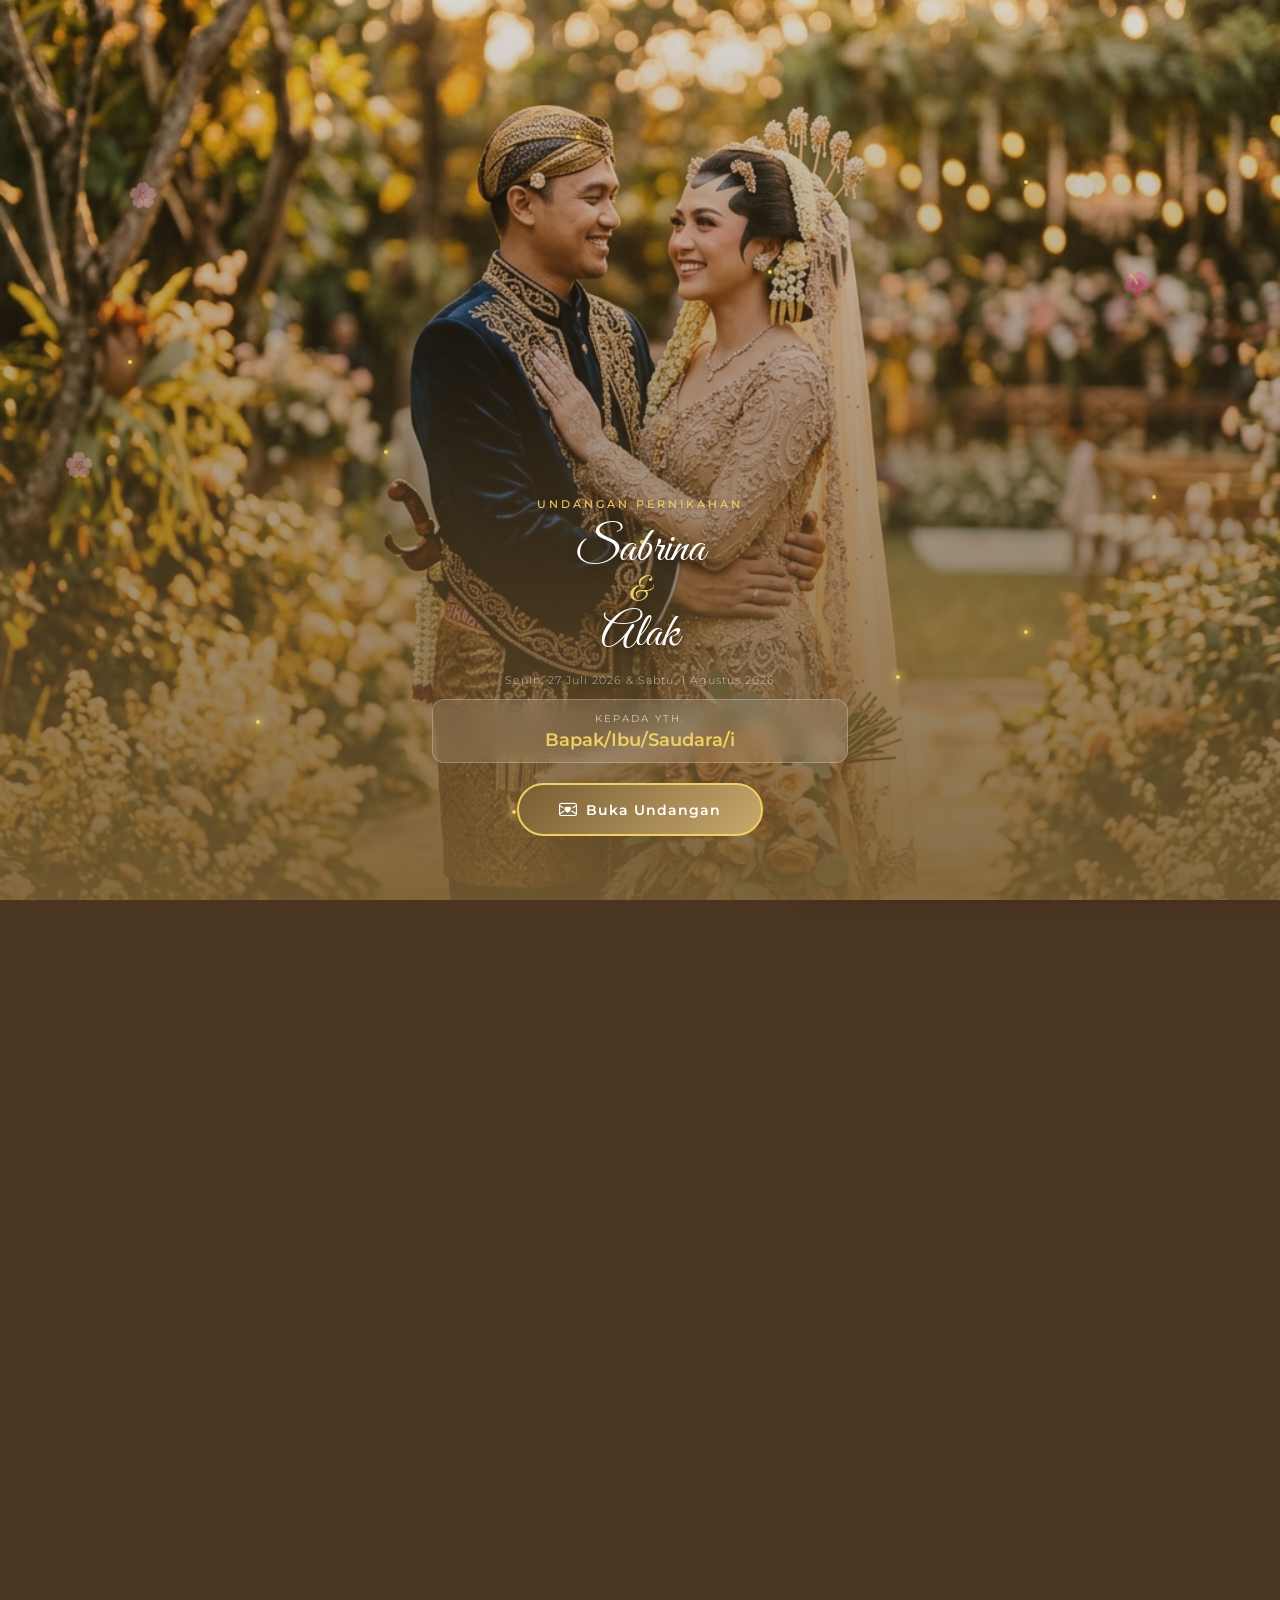
==== index.html @ 7562cc05 "Add files via upload" ====
<!DOCTYPE html>
<html lang="id">
<head>
    <meta charset="UTF-8">
    <meta name="viewport" content="width=device-width, initial-scale=1.0">
    <meta name="format-detection" content="telephone=no">
    <title>Sabrina & Alak | Undangan Pernikahan Digital</title>
    <meta name="description" content="Undangan Pernikahan Sabrina Alya & Ahmad Aulia Akmal. Senin, 27 Juli 2026 | Sabtu, 1 Agustus 2026 di Kota Malang.">
    <meta property="og:title" content="Sabrina & Alak | Undangan Pernikahan">
    <meta property="og:description" content="Kami mengundang Bapak/Ibu/Saudara/I untuk menghadiri Resepsi Pernikahan kami.">
    <meta property="og:type" content="website">

    <!-- Google Fonts -->
    <link rel="preconnect" href="https://fonts.googleapis.com">
    <link rel="preconnect" href="https://fonts.gstatic.com" crossorigin>
    <link href="https://fonts.googleapis.com/css2?family=Great+Vibes&family=Cormorant+Garamond:ital,wght@0,300;0,400;0,500;0,600;1,300;1,400&family=Montserrat:wght@300;400;500;600;700&display=swap" rel="stylesheet">

    <!-- AOS Animation -->
    <link href="https://unpkg.com/aos@2.3.1/dist/aos.css" rel="stylesheet">

    <!-- Bootstrap Icons -->
    <link rel="stylesheet" href="https://cdn.jsdelivr.net/npm/bootstrap-icons@1.11.3/font/bootstrap-icons.min.css">

    <link rel="stylesheet" href="style.css">
    <link rel="stylesheet" href="animations.css">
</head>
<body>

    <!-- Preloader -->
    <div id="preloader">
        <div class="preloader-inner">
            <div class="preloader-ring"></div>
            <div class="preloader-text font-script">S & A</div>
        </div>
    </div>

    <!-- Welcome / Cover Modal -->
    <div id="welcome-screen" class="welcome-screen">
        <div class="welcome-bg"></div>
        <div class="welcome-overlay"></div>
        <div class="welcome-fireflies">
            <span class="firefly"></span>
            <span class="firefly"></span>
            <span class="firefly"></span>
            <span class="firefly"></span>
            <span class="firefly"></span>
            <span class="firefly"></span>
            <span class="firefly"></span>
            <span class="firefly"></span>
            <span class="firefly"></span>
            <span class="firefly"></span>
            <span class="firefly"></span>
            <span class="firefly"></span>
        </div>
        <div class="welcome-content">
            <div class="welcome-label">Undangan Pernikahan</div>
            <div class="welcome-names font-script">
                <span>Sabrina</span>
                <span class="ampersand">&</span>
                <span>Alak</span>
            </div>
            <div class="welcome-date">Senin, 27 Juli 2026 & Sabtu, 1 Agustus 2026</div>
            <div class="welcome-recipient" id="recipientDisplay">
                <div class="kepada-text">Kepada Yth.</div>
                <div class="tamu-name" id="tamuName">Bapak/Ibu/Saudara/i</div>
            </div>
            <button id="openInvitationBtn" class="open-btn pulse-btn">
                <i class="bi bi-envelope-heart"></i>
                Buka Undangan
            </button>
        </div>
        <div class="welcome-petal petal-1">🌸</div>
        <div class="welcome-petal petal-2">🌺</div>
        <div class="welcome-petal petal-3">🌸</div>
    </div>

    <!-- Hidden YouTube Player (Background Music) -->
    <div id="yt-player" style="position:fixed;width:1px;height:1px;top:-9999px;left:-9999px;pointer-events:none;opacity:0;" aria-hidden="true"></div>

    <!-- Music Control -->
    <button id="musicBtn" class="music-btn" title="Play Musik" aria-label="Toggle Music">
        <i class="bi bi-music-note-beamed" id="musicIcon"></i>
    </button>

    <!-- Music Info Toast (muncul setelah play) -->
    <div id="musicInfo" class="music-info" aria-live="polite"></div>
    <nav id="navbar" class="bottom-nav">
        <a href="#cover-section" class="nav-item active" data-section="cover-section" aria-label="Beranda">
            <i class="bi bi-house-heart"></i>
        </a>
        <a href="#bride-section" class="nav-item" data-section="bride-section" aria-label="Mempelai">
            <i class="bi bi-heart"></i>
        </a>
        <a href="#schedule-section" class="nav-item" data-section="schedule-section" aria-label="Acara">
            <i class="bi bi-calendar-event"></i>
        </a>
        <a href="#gallery-section" class="nav-item" data-section="gallery-section" aria-label="Galeri">
            <i class="bi bi-images"></i>
        </a>
        <a href="#wish-section" class="nav-item" data-section="wish-section" aria-label="Ucapan">
            <i class="bi bi-chat-heart"></i>
        </a>
    </nav>

    <!-- Main Invitation Content -->
    <main id="main-content" class="main-content hidden">

        <!-- Desktop Sidebar -->
        <div class="desktop-sidebar">
            <div class="sidebar-fireflies">
                <span class="firefly"></span>
                <span class="firefly"></span>
                <span class="firefly"></span>
                <span class="firefly"></span>
                <span class="firefly"></span>
                <span class="firefly"></span>
            </div>
            <div class="sidebar-content">
                <div class="sidebar-label">Undangan Pernikahan</div>
                <div class="sidebar-names font-script">Sabrina & Alak</div>
                <div class="sidebar-date">27.07.2026 & 01.08.2026</div>
            </div>
        </div>

        <!-- Invitation Column -->
        <div class="invitation-column">

            <!-- Section: Cover -->
            <section id="cover-section" class="section cover-section">
                <div class="cover-bg parallax-bg" style="background-image: url('img/cover.jpg')"></div>
                <div class="cover-overlay"></div>
                <div class="cover-fireflies">
                    <span class="firefly"></span>
                    <span class="firefly"></span>
                    <span class="firefly"></span>
                    <span class="firefly"></span>
                    <span class="firefly"></span>
                    <span class="firefly"></span>
                </div>
                <div class="cover-content">
                    <div class="cover-top" data-aos="fade-down" data-aos-duration="1000">
                        <div class="section-label" style="color: var(--gold-light); text-shadow: 0 2px 8px rgba(0,0,0,0.8); background: rgba(0,0,0,0.25); display: inline-block; padding: 4px 16px; border-radius: 50px; letter-spacing: 3px;">✦ Undangan Pernikahan ✦</div>
                    </div>
                    <div class="cover-bottom">
                        <div class="couple-names" data-aos="fade-up" data-aos-delay="200">
                            <div class="bride-name-cover font-script">Sabrina</div>
                            <div class="and-separator font-script">&</div>
                            <div class="groom-name-cover font-script">Alak</div>
                        </div>
                        <div class="cover-date" data-aos="fade-up" data-aos-delay="400">
                            <i class="bi bi-calendar3"></i>
                            27 Juli & 1 Agustus 2026
                        </div>
                        <div class="countdown-wrapper" data-aos="fade-up" data-aos-delay="600">
                            <div id="countdown" class="countdown">
                                <div class="count-item">
                                    <div class="count-value" id="days">00</div>
                                    <div class="count-label">Hari</div>
                                </div>
                                <div class="count-sep">:</div>
                                <div class="count-item">
                                    <div class="count-value" id="hours">00</div>
                                    <div class="count-label">Jam</div>
                                </div>
                                <div class="count-sep">:</div>
                                <div class="count-item">
                                    <div class="count-value" id="minutes">00</div>
                                    <div class="count-label">Menit</div>
                                </div>
                                <div class="count-sep">:</div>
                                <div class="count-item">
                                    <div class="count-value" id="seconds">00</div>
                                    <div class="count-label">Detik</div>
                                </div>
                            </div>
                        </div>
                    </div>
                </div>
            </section>

            <!-- Section: Opening Quote -->
            <section class="section quote-section" data-aos="fade-up">
                <div class="quote-bg"></div>
                <div class="quote-content">
                    <div class="quote-icon">❝</div>
                    <div class="quote-text">
                        <em>
                            وَمِنْ آيَاتِهِ أَنْ خَلَقَ لَكُمْ مِنْ أَنْفُسِكُمْ أَزْوَاجًا لِتَسْكُنُوا إِلَيْهَا وَجَعَلَ بَيْنَكُمْ مَوَدَّةً وَرَحْمَةً
                        </em>
                        <br><br>
                        <span class="quote-translation">
                            "Dan di antara tanda-tanda kekuasaan-Nya ialah Dia menciptakan untukmu istri-istri dari jenismu sendiri, supaya kamu cenderung dan merasa tenteram kepadanya, dan dijadikan-Nya di antaramu rasa kasih dan sayang."
                        </span>
                    </div>
                    <div class="quote-source">Q.S. Ar-Rum: 21</div>
                    <div class="quote-icon end">❞</div>
                </div>
            </section>

            <!-- Section: Opening Message -->
            <section class="section opening-section">
                <div class="opening-bg"></div>
                <div class="opening-content">
                    <div class="bismillah" data-aos="fade-down">
                        بِسْمِ اللّٰهِ الرَّحْمٰنِ الرَّحِيْمِ
                    </div>
                    <div class="opening-greeting" data-aos="fade-up">
                        Assalamu'alaikum Warahmatullahi Wabarakatuh
                    </div>
                    <div class="opening-text" data-aos="fade-up" data-aos-delay="200">
                        Dengan memohon rahmat dan ridho Allah SWT, kami mengundang Bapak/Ibu/Saudara/I untuk menghadiri Resepsi Pernikahan Putra/Putri kami
                    </div>
                </div>
            </section>

            <!-- Section: Bride & Groom -->
            <section id="bride-section" class="section bride-section">
                <!-- Bride -->
                <div class="person-card bride-card">
                    <div class="person-photo" style="background-image: url('img/bride.jpg')">
                        <div class="photo-overlay"></div>
                    </div>
                    <div class="person-info" data-aos="fade-up">
                        <div class="person-type">Mempelai Wanita</div>
                        <div class="person-name font-script">Sabrina Alya, S.Akun., M.Ak.</div>
                        <div class="person-parents">
                            Putri Pertama dari<br>
                            <strong>Bpk. Mulyono & Ibu Ninis Pratiwi</strong>
                            <br><small>(Malang)</small>
                        </div>
                        <a href="https://www.instagram.com/" target="_blank" class="sosmed-btn">
                            <i class="bi bi-instagram"></i> @sabrinaalya
                        </a>
                    </div>
                </div>

                <!-- Heart Divider -->
                <div class="heart-divider">
                    <div class="heart-line"></div>
                    <div class="heart-icon">❤</div>
                    <div class="heart-line"></div>
                </div>

                <!-- Groom -->
                <div class="person-card groom-card">
                    <div class="person-photo" style="background-image: url('img/groom.jpg')">
                        <div class="photo-overlay"></div>
                    </div>
                    <div class="person-info" data-aos="fade-up">
                        <div class="person-type">Mempelai Pria</div>
                        <div class="person-name font-script">Ahmad Aulia Akmal, S.Ds.</div>
                        <div class="person-parents">
                            Putra Pertama dari<br>
                            <strong>Bpk. Lilik Ali Masruh & Ibu Nur'ifah</strong>
                            <br><small>(Tuban)</small>
                        </div>
                        <a href="https://www.instagram.com/" target="_blank" class="sosmed-btn">
                            <i class="bi bi-instagram"></i> @alak_ahmad
                        </a>
                    </div>
                </div>
            </section>

            <!-- Section: Schedule -->
            <section id="schedule-section" class="section schedule-section">
                <div class="schedule-bg" style="background-image: url('img/cover.jpg')">
                    <div class="schedule-overlay"></div>
                </div>
                <div class="schedule-content">
                    <div class="section-title font-script" data-aos="fade-up">Acara</div>
                    <div class="section-subtitle" data-aos="fade-up" data-aos-delay="100">
                        Kami bermaksud untuk mengundang Bapak/Ibu/Saudara/i dalam rangkaian acara pernikahan kami
                    </div>

                    <!-- Akad Nikah -->
                    <div class="event-card" data-aos="fade-right" data-aos-delay="200">
                        <div class="event-icon-wrap">
                            <i class="bi bi-moon-stars"></i>
                        </div>
                        <div class="event-name">Akad Nikah</div>
                        <div class="event-datetime">
                            <i class="bi bi-calendar-check"></i>
                            Senin, 27 Juli 2026
                        </div>
                        <div class="event-time">
                            <i class="bi bi-clock"></i>
                            Pukul 08.00 WIB
                        </div>
                        <div class="event-location">
                            <i class="bi bi-geo-alt"></i>
                            Kediaman Mempelai Wanita
                        </div>
                        <div class="event-address">
                            Perum UNIGA No 9 Joyogrand Kel. Merjosari,<br>
                            Kec. Lowokwaru Kota Malang
                        </div>
                        <div class="event-actions">
                            <a href="https://www.google.com/calendar/event?action=TEMPLATE&text=Akad+Nikah+Sabrina+%26+Alak&dates=20260727T010000Z/20260727T030000Z&location=Perum+UNIGA+No+9+Joyogrand+Merjosari+Malang" target="_blank" class="btn-event btn-calendar">
                                <i class="bi bi-calendar-plus"></i> Simpan Tanggal
                            </a>
                            <a href="https://maps.google.com/?q=Perum+UNIGA+No+9+Joyogrand+Merjosari+Malang" target="_blank" class="btn-event btn-maps">
                                <i class="bi bi-map"></i> Buka Maps
                            </a>
                        </div>
                    </div>

                    <!-- Resepsi -->
                    <div class="event-card" data-aos="fade-right" data-aos-delay="300">
                        <div class="event-icon-wrap">
                            <i class="bi bi-stars"></i>
                        </div>
                        <div class="event-name">Resepsi Pernikahan</div>
                        <div class="event-datetime">
                            <i class="bi bi-calendar-check"></i>
                            Sabtu, 1 Agustus 2026
                        </div>
                        <div class="event-time">
                            <i class="bi bi-clock"></i>
                            Pukul 11.00 - 14.00 WIB
                        </div>
                        <div class="event-location">
                            <i class="bi bi-geo-alt"></i>
                            Gedung Aula Utama Universitas Gajayana
                        </div>
                        <div class="event-address">
                            Jl. Mertojoyo Blok I Kel. Merjosari,<br>
                            Kec. Lowokwaru Kota Malang
                        </div>
                        <div class="event-actions">
                            <a href="https://www.google.com/calendar/event?action=TEMPLATE&text=Resepsi+Pernikahan+Sabrina+%26+Alak&dates=20260801T040000Z/20260801T070000Z&location=Gedung+Aula+Utama+Universitas+Gajayana+Malang" target="_blank" class="btn-event btn-calendar">
                                <i class="bi bi-calendar-plus"></i> Simpan Tanggal
                            </a>
                            <a href="https://maps.google.com/?q=Universitas+Gajayana+Malang" target="_blank" class="btn-event btn-maps">
                                <i class="bi bi-map"></i> Buka Maps
                            </a>
                        </div>
                    </div>
                </div>
            </section>

            <!-- Section: Love Story -->
            <section class="section lovestory-section">
                <div class="lovestory-bg" style="background-image: url('img/cover.jpg')">
                    <div class="lovestory-overlay"></div>
                </div>
                <div class="lovestory-content">
                    <div class="section-title font-script" data-aos="fade-up">Kisah Cinta</div>

                    <div class="timeline">
                        <div class="timeline-item" data-aos="fade-up" data-aos-delay="100">
                            <div class="timeline-dot">❤</div>
                            <div class="timeline-card">
                                <div class="timeline-img" style="background-image: url('img/cover.jpg')"></div>
                                <div class="timeline-body">
                                    <div class="timeline-year">2018</div>
                                    <div class="timeline-title">Pertemuan Pertama</div>
                                    <div class="timeline-text">Perkenalan yang tak terduga di kampus menjadi awal dari kisah cinta yang indah. Kesamaan visi dan mimpi membuat kami semakin dekat.</div>
                                </div>
                            </div>
                        </div>

                        <div class="timeline-item" data-aos="fade-up" data-aos-delay="200">
                            <div class="timeline-dot">💍</div>
                            <div class="timeline-card">
                                <div class="timeline-img" style="background-image: url('img/bride.jpg')"></div>
                                <div class="timeline-body">
                                    <div class="timeline-year">2023</div>
                                    <div class="timeline-title">Lamaran</div>
                                    <div class="timeline-text">Dengan penuh keyakinan dan doa, langkah menuju pernikahan pun dimulai. Sebuah momen yang akan selalu dikenang sepanjang masa.</div>
                                </div>
                            </div>
                        </div>

                        <div class="timeline-item" data-aos="fade-up" data-aos-delay="300">
                            <div class="timeline-dot">🌸</div>
                            <div class="timeline-card">
                                <div class="timeline-img" style="background-image: url('img/groom.jpg')"></div>
                                <div class="timeline-body">
                                    <div class="timeline-year">2026</div>
                                    <div class="timeline-title">Menuju Pernikahan</div>
                                    <div class="timeline-text">Akhirnya tiba saatnya kami melangkah bersama menuju jenjang pernikahan yang telah lama kami impikan. Alhamdulillah.</div>
                                </div>
                            </div>
                        </div>
                    </div>
                </div>
            </section>

            <!-- Section: Gallery -->
            <section id="gallery-section" class="section gallery-section">
                <div class="gallery-bg" style="background-image: url('img/groom.jpg')">
                    <div class="gallery-overlay"></div>
                </div>
                <div class="gallery-content">
                    <div class="section-title font-script" data-aos="fade-up">Galeri Foto</div>
                    <div class="gallery-subtitle" data-aos="fade-up" data-aos-delay="100">Momen-momen berharga yang tak terlupakan</div>

                    <div class="gallery-grid" id="galleryGrid">
                        <div class="gallery-item" data-aos="fade-up" data-aos-delay="100" onclick="openLightbox(0)">
                            <div class="gallery-img" style="background-image: url('img/cover.jpg')">
                                <div class="gallery-hover"><i class="bi bi-zoom-in"></i></div>
                            </div>
                        </div>
                        <div class="gallery-item" data-aos="fade-up" data-aos-delay="150" onclick="openLightbox(1)">
                            <div class="gallery-img" style="background-image: url('img/bride.jpg')">
                                <div class="gallery-hover"><i class="bi bi-zoom-in"></i></div>
                            </div>
                        </div>
                        <div class="gallery-item" data-aos="fade-up" data-aos-delay="200" onclick="openLightbox(2)">
                            <div class="gallery-img" style="background-image: url('img/groom.jpg')">
                                <div class="gallery-hover"><i class="bi bi-zoom-in"></i></div>
                            </div>
                        </div>
                        <div class="gallery-item" data-aos="fade-up" data-aos-delay="250" onclick="openLightbox(3)">
                            <div class="gallery-img" style="background-image: url('img/gallery.jpg')">
                                <div class="gallery-hover"><i class="bi bi-zoom-in"></i></div>
                            </div>
                        </div>
                        <div class="gallery-item" data-aos="fade-up" data-aos-delay="300" onclick="openLightbox(1)">
                            <div class="gallery-img" style="background-image: url('img/bride.jpg'); background-position: top;">
                                <div class="gallery-hover"><i class="bi bi-zoom-in"></i></div>
                            </div>
                        </div>
                        <div class="gallery-item" data-aos="fade-up" data-aos-delay="350" onclick="openLightbox(2)">
                            <div class="gallery-img" style="background-image: url('img/groom.jpg'); background-position: top;">
                                <div class="gallery-hover"><i class="bi bi-zoom-in"></i></div>
                            </div>
                        </div>
                    </div>
                </div>
            </section>

            <!-- Lightbox -->
            <div id="lightbox" class="lightbox" onclick="closeLightbox()">
                <button class="lightbox-close" onclick="closeLightbox()"><i class="bi bi-x-lg"></i></button>
                <button class="lightbox-prev" onclick="event.stopPropagation(); changeLightbox(-1)"><i class="bi bi-chevron-left"></i></button>
                <img id="lightboxImg" src="" alt="Gallery Image" class="lightbox-img">
                <button class="lightbox-next" onclick="event.stopPropagation(); changeLightbox(1)"><i class="bi bi-chevron-right"></i></button>
            </div>

            <!-- Section: RSVP -->
            <section class="section rsvp-section">
                <div class="rsvp-bg" style="background-image: url('img/bride.jpg')">
                    <div class="rsvp-overlay"></div>
                </div>
                <div class="rsvp-content">
                    <div class="section-title font-script" data-aos="fade-up">Konfirmasi Kehadiran</div>
                    <div class="rsvp-subtitle" data-aos="fade-up" data-aos-delay="100">
                        Kehadiran Bapak/Ibu/Saudara/i merupakan kehormatan dan kebahagiaan bagi kami
                    </div>
                    <div class="rsvp-card" data-aos="fade-up" data-aos-delay="200">
                        <form id="rsvpForm" onsubmit="submitRSVP(event)">
                            <div class="form-group">
                                <input type="text" id="rsvpName" placeholder="Nama Anda" required class="form-input">
                            </div>
                            <div class="form-group">
                                <select id="rsvpAttend" required class="form-input">
                                    <option value="">Konfirmasi Kehadiran</option>
                                    <option value="hadir">✅ Insya Allah Hadir</option>
                                    <option value="tidak">❌ Tidak Bisa Hadir</option>
                                    <option value="ragu">🤔 Masih Belum Pasti</option>
                                </select>
                            </div>
                            <div class="form-group">
                                <select id="rsvpGuest" class="form-input">
                                    <option value="1">1 Tamu</option>
                                    <option value="2">2 Tamu</option>
                                    <option value="3">3 Tamu</option>
                                    <option value="4">4+ Tamu</option>
                                </select>
                            </div>
                            <button type="submit" class="btn-submit">
                                <i class="bi bi-send-heart"></i> Kirim Konfirmasi
                            </button>
                        </form>
                    </div>
                </div>
            </section>

            <!-- Section: Wishes -->
            <section id="wish-section" class="section wish-section">
                <div class="wish-bg" style="background-image: url('img/cover.jpg')">
                    <div class="wish-overlay"></div>
                </div>
                <div class="wish-content">
                    <div class="section-title font-script" data-aos="fade-up">Ucapan & Do'a</div>
                    <div class="wish-subtitle" data-aos="fade-up" data-aos-delay="100">
                        Sampaikan doa dan ucapan terbaik untuk kedua mempelai
                    </div>

                    <div class="wish-card" data-aos="fade-up" data-aos-delay="200">
                        <form id="wishForm" onsubmit="submitWish(event)">
                            <div class="form-group">
                                <input type="text" id="wishName" placeholder="Nama Anda" required class="form-input">
                            </div>
                            <div class="form-group">
                                <textarea id="wishMessage" placeholder="Tulis ucapan & doa untuk pengantin..." required class="form-input form-textarea" rows="4"></textarea>
                            </div>
                            <button type="submit" class="btn-submit">
                                <i class="bi bi-chat-heart"></i> Kirim Ucapan
                            </button>
                        </form>
                    </div>

                    <!-- Wishes Display -->
                    <div id="wishesList" class="wishes-list" data-aos="fade-up" data-aos-delay="300">
                        <!-- Dummy wishes -->
                        <div class="wish-item">
                            <div class="wish-avatar">👤</div>
                            <div class="wish-body">
                                <div class="wish-author">Keluarga Besar Mulyono</div>
                                <div class="wish-time"><i class="bi bi-clock-history"></i> Senin, 30 Juni 2026</div>
                                <div class="wish-text">Bahagia selalu Sabrina & Alak. Semoga menjadi keluarga yang sakinah mawaddah warahmah. Aamiin Ya Rabbal Alamin 🤲</div>
                            </div>
                        </div>
                        <div class="wish-item">
                            <div class="wish-avatar">👤</div>
                            <div class="wish-body">
                                <div class="wish-author">Teman-teman Kampus</div>
                                <div class="wish-time"><i class="bi bi-clock-history"></i> Senin, 30 Juni 2026</div>
                                <div class="wish-text">Selamat menempuh hidup baru! Semoga rumah tangga kalian dipenuhi cinta, kebahagiaan, dan keberkahan dari Allah SWT ❤️</div>
                            </div>
                        </div>
                    </div>
                </div>
            </section>

            <!-- Section: Closing -->
            <section class="section closing-section">
                <div class="closing-bg" style="background-image: url('img/cover.jpg')">
                    <div class="closing-overlay"></div>
                </div>
                <div class="closing-content">
                    <div class="closing-fireflies">
                        <span class="firefly"></span>
                        <span class="firefly"></span>
                        <span class="firefly"></span>
                        <span class="firefly"></span>
                        <span class="firefly"></span>
                    </div>
                    <div class="closing-card" data-aos="fade-up">
                        <div class="closing-text">
                            Atas kehadiran Bapak/Ibu/Saudara/i dan do'a restunya, kami ucapkan terima kasih yang sebesar-besarnya.
                        </div>
                        <div class="closing-wassalam">
                            Wassalamu'alaikum Warahmatullahi Wabarakatuh
                        </div>
                        <div class="closing-from">Kami yang berbahagia,</div>
                        <div class="closing-names font-script" style="font-size: 1.2rem; line-height: 1.9; color: rgba(255,255,255,0.85);">
                            <div style="font-size: 0.85rem; font-family: 'Montserrat', sans-serif; font-style: normal; color: rgba(255,255,255,0.6); font-weight: 400; letter-spacing: 0.5px;">Keluarga Bpk. Mulyono &amp; Ibu Ninis Pratiwi</div>
                            <div class="closing-and">❤</div>
                            <div style="font-size: 0.85rem; font-family: 'Montserrat', sans-serif; font-style: normal; color: rgba(255,255,255,0.6); font-weight: 400; letter-spacing: 0.5px;">Keluarga Bpk. Lilik Ali Masruh &amp; Ibu Nur'ifah</div>
                        </div>
                        <div class="closing-couple-names font-script">Sabrina &amp; Alak</div>
                    </div>
                </div>
            </section>

            <!-- Footer -->
            <footer class="site-footer">
                <div class="footer-content">
                    <div class="footer-names font-script">Sabrina & Alak</div>
                    <div class="footer-text">
                        Made with <span class="heart-beat">❤</span> from <a href="https://weverx.com" target="_blank" style="color: inherit; text-decoration: underline;">weverx.com</a>
                    </div>
                    <div class="footer-date">27.07.2026 — 01.08.2026</div>
                </div>
            </footer>

        </div>
    </main>

    <!-- Toast Notification -->
    <div id="toast" class="toast">
        <i class="bi bi-check-circle"></i>
        <span id="toastMsg">Berhasil!</span>
    </div>

    <!-- Scripts -->
    <script src="https://unpkg.com/aos@2.3.1/dist/aos.js"></script>
    <script src="app.js"></script>
</body>
</html>
---- style.css ----
/* ================================================
   Wedding Invitation - Sabrina & Alak
   Style inspired by Wevitation Visual Journey Theme
   ================================================ */

/* === VARIABLES === */
:root {
    --primary: #785d32;
    --primary-dark: #4a3520;
    --primary-light: #c9a96e;
    --primary-lighter: #f2e4cc;
    --gold: #d4af37;
    --gold-light: #f0d060;
    --cream: #faf5ee;
    --white: #ffffff;
    --black: #1a1a1a;
    --text-light: rgba(255, 255, 255, 0.9);
    --text-muted: rgba(255, 255, 255, 0.65);
    --glass: rgba(255, 255, 255, 0.12);
    --glass-border: rgba(255, 255, 255, 0.25);
    --shadow: 0 8px 32px rgba(0, 0, 0, 0.3);
    --shadow-sm: 0 4px 16px rgba(0, 0, 0, 0.2);
    --transition: all 0.4s cubic-bezier(0.25, 0.46, 0.45, 0.94);
    --font-script: 'Great Vibes', cursive;
    --font-serif: 'Cormorant Garamond', serif;
    --font-sans: 'Montserrat', sans-serif;
    --invitation-width: 430px;
}

/* === RESET === */
*, *::before, *::after {
    box-sizing: border-box;
    margin: 0;
    padding: 0;
}

html {
    scroll-behavior: smooth;
    -webkit-text-size-adjust: 100%;
}

body {
    font-family: var(--font-sans);
    background: var(--primary-dark);
    color: var(--text-light);
    overflow-x: hidden;
    min-height: 100vh;
}

.font-script {
    font-family: var(--font-script) !important;
}

a { text-decoration: none; color: inherit; }
img { max-width: 100%; }

/* === SCROLLBAR === */
::-webkit-scrollbar { width: 4px; }
::-webkit-scrollbar-track { background: var(--primary-dark); }
::-webkit-scrollbar-thumb { background: var(--primary-light); border-radius: 2px; }

/* ================================================
   PRELOADER
   ================================================ */
#preloader {
    position: fixed;
    inset: 0;
    background: var(--primary-dark);
    z-index: 9999;
    display: flex;
    align-items: center;
    justify-content: center;
    transition: opacity 0.6s ease, visibility 0.6s ease;
}

#preloader.hidden {
    opacity: 0;
    visibility: hidden;
    pointer-events: none;
}

.preloader-inner {
    position: relative;
    display: flex;
    flex-direction: column;
    align-items: center;
    gap: 16px;
}

.preloader-ring {
    width: 80px;
    height: 80px;
    border: 3px solid rgba(212, 175, 55, 0.2);
    border-top-color: var(--gold);
    border-radius: 50%;
    animation: spin 1s linear infinite;
}

.preloader-text {
    font-size: 2.5rem;
    color: var(--gold-light);
    animation: pulse-opacity 1.5s ease-in-out infinite;
}

/* ================================================
   WELCOME SCREEN
   ================================================ */
.welcome-screen {
    position: fixed;
    inset: 0;
    z-index: 1000;
    display: flex;
    align-items: flex-end;
    justify-content: center;
    transition: var(--transition);
}

.welcome-screen.hidden {
    opacity: 0;
    visibility: hidden;
    pointer-events: none;
    transform: translateY(-100%);
}

.welcome-bg {
    position: absolute;
    inset: 0;
    background-image: url('img/cover.jpg');
    background-size: cover;
    background-position: center;
    animation: subtle-zoom 20s ease-in-out infinite alternate;
}

.welcome-overlay {
    position: absolute;
    inset: 0;
    background: linear-gradient(
        to bottom,
        rgba(74, 53, 32, 0.2) 0%,
        rgba(74, 53, 32, 0.4) 40%,
        rgba(120, 93, 50, 0.9) 100%
    );
}

.welcome-content {
    position: relative;
    z-index: 2;
    text-align: center;
    padding: 2rem 2rem 4rem;
    max-width: var(--invitation-width);
    width: 100%;
    display: flex;
    flex-direction: column;
    align-items: center;
    gap: 0.75rem;
}

.welcome-label {
    font-size: 0.7rem;
    letter-spacing: 3px;
    text-transform: uppercase;
    color: var(--gold-light);
    font-weight: 500;
}

.welcome-names {
    display: flex;
    flex-direction: column;
    align-items: center;
    line-height: 1.1;
}

.welcome-names span {
    font-size: 3rem;
    color: var(--white);
    text-shadow: 2px 4px 12px rgba(0, 0, 0, 0.4);
}

.welcome-names .ampersand {
    font-size: 2rem;
    color: var(--gold-light);
    line-height: 1;
}

.welcome-date {
    font-size: 0.7rem;
    color: var(--text-muted);
    letter-spacing: 1px;
    font-weight: 300;
}

.welcome-recipient {
    background: var(--glass);
    border: 1px solid var(--glass-border);
    border-radius: 12px;
    padding: 0.75rem 1.5rem;
    backdrop-filter: blur(10px);
    -webkit-backdrop-filter: blur(10px);
    width: 100%;
}

.kepada-text {
    font-size: 0.65rem;
    color: var(--text-muted);
    letter-spacing: 2px;
    text-transform: uppercase;
}

.tamu-name {
    font-size: 1.1rem;
    font-weight: 600;
    color: var(--gold-light);
    margin-top: 4px;
}

.open-btn {
    background: linear-gradient(135deg, var(--primary) 0%, var(--primary-light) 100%);
    color: var(--white);
    border: 2px solid var(--gold-light);
    border-radius: 50px;
    padding: 0.875rem 2.5rem;
    font-size: 0.85rem;
    font-weight: 600;
    letter-spacing: 1px;
    cursor: pointer;
    display: flex;
    align-items: center;
    gap: 8px;
    transition: var(--transition);
    font-family: var(--font-sans);
    margin-top: 0.5rem;
}

.open-btn:hover {
    background: linear-gradient(135deg, var(--gold) 0%, var(--gold-light) 100%);
    color: var(--primary-dark);
    transform: translateY(-2px);
    box-shadow: 0 12px 32px rgba(212, 175, 55, 0.4);
}

.open-btn i { font-size: 1.1rem; }

.pulse-btn {
    animation: pulse-glow 2s ease-in-out infinite;
}

/* Welcome Petals */
.welcome-petal {
    position: absolute;
    font-size: 1.5rem;
    opacity: 0.4;
    animation: float-petal 6s ease-in-out infinite;
    pointer-events: none;
}
.petal-1 { top: 20%; left: 10%; animation-delay: 0s; }
.petal-2 { top: 30%; right: 10%; animation-delay: 2s; }
.petal-3 { top: 50%; left: 5%; animation-delay: 4s; }

/* ================================================
   FIREFLIES
   ================================================ */
.welcome-fireflies,
.cover-fireflies,
.closing-fireflies,
.sidebar-fireflies {
    position: absolute;
    inset: 0;
    pointer-events: none;
    overflow: hidden;
}

.firefly {
    display: block;
    position: absolute;
    width: 4px;
    height: 4px;
    border-radius: 50%;
    background: var(--gold-light);
    box-shadow: 0 0 8px 3px rgba(240, 208, 96, 0.6);
    animation: firefly-move 8s ease-in-out infinite;
}

.firefly:nth-child(1)  { top: 10%; left: 20%; animation-delay: 0s; animation-duration: 9s; }
.firefly:nth-child(2)  { top: 30%; left: 60%; animation-delay: 1s; animation-duration: 7s; }
.firefly:nth-child(3)  { top: 50%; left: 30%; animation-delay: 2s; animation-duration: 11s; }
.firefly:nth-child(4)  { top: 70%; left: 80%; animation-delay: 0.5s; animation-duration: 8s; }
.firefly:nth-child(5)  { top: 20%; left: 80%; animation-delay: 3s; animation-duration: 10s; }
.firefly:nth-child(6)  { top: 80%; left: 20%; animation-delay: 1.5s; animation-duration: 9s; }
.firefly:nth-child(7)  { top: 60%; left: 50%; animation-delay: 4s; animation-duration: 7s; }
.firefly:nth-child(8)  { top: 40%; left: 10%; animation-delay: 2.5s; animation-duration: 12s; }
.firefly:nth-child(9)  { top: 90%; left: 40%; animation-delay: 0.8s; animation-duration: 8s; }
.firefly:nth-child(10) { top: 15%; left: 45%; animation-delay: 3.5s; animation-duration: 10s; }
.firefly:nth-child(11) { top: 75%; left: 70%; animation-delay: 1.2s; animation-duration: 9s; }
.firefly:nth-child(12) { top: 55%; left: 90%; animation-delay: 2.2s; animation-duration: 11s; }

/* ================================================
   MUSIC BUTTON
   ================================================ */
.music-btn {
    position: fixed;
    top: 1rem;
    right: 1rem;
    z-index: 900;
    width: 44px;
    height: 44px;
    background: var(--glass);
    border: 1px solid var(--glass-border);
    border-radius: 50%;
    color: var(--gold-light);
    font-size: 1.1rem;
    cursor: pointer;
    backdrop-filter: blur(10px);
    -webkit-backdrop-filter: blur(10px);
    display: flex;
    align-items: center;
    justify-content: center;
    transition: var(--transition);
    box-shadow: var(--shadow-sm);
}

.music-btn:hover {
    background: rgba(212, 175, 55, 0.3);
    transform: scale(1.1);
}

.music-btn.playing {
    animation: rotate-music 4s linear infinite;
    background: rgba(212, 175, 55, 0.2);
}

/* Music info badge */
.music-info {
    position: fixed;
    top: 1rem;
    right: 3.75rem;
    z-index: 900;
    background: rgba(20, 15, 8, 0.9);
    border: 1px solid rgba(212, 175, 55, 0.4);
    border-radius: 50px;
    padding: 0.35rem 0.875rem;
    font-size: 0.65rem;
    color: var(--gold-light);
    backdrop-filter: blur(10px);
    -webkit-backdrop-filter: blur(10px);
    white-space: nowrap;
    display: flex;
    align-items: center;
    gap: 6px;
    opacity: 0;
    transform: translateX(8px);
    transition: opacity 0.4s ease, transform 0.4s ease;
    pointer-events: none;
}

.music-info.show {
    opacity: 1;
    transform: translateX(0);
}

.music-info::before {
    content: '♪';
    animation: pulse-opacity 1.5s ease-in-out infinite;
}

/* ================================================
   BOTTOM NAVIGATION
   ================================================ */
.bottom-nav {
    position: fixed;
    bottom: 0;
    left: 50%;
    transform: translateX(-50%);
    z-index: 800;
    background: var(--glass);
    border: 1px solid var(--glass-border);
    border-bottom: none;
    border-radius: 20px 20px 0 0;
    padding: 0.5rem 1.5rem;
    display: flex;
    gap: 0.25rem;
    backdrop-filter: blur(20px);
    -webkit-backdrop-filter: blur(20px);
    box-shadow: 0 -4px 24px rgba(0, 0, 0, 0.2);
    max-width: var(--invitation-width);
    width: 100%;
}

.nav-item {
    flex: 1;
    display: flex;
    align-items: center;
    justify-content: center;
    padding: 0.6rem;
    border-radius: 12px;
    color: var(--text-muted);
    font-size: 1.2rem;
    transition: var(--transition);
    cursor: pointer;
}

.nav-item:hover,
.nav-item.active {
    color: var(--gold-light);
    background: rgba(212, 175, 55, 0.15);
}

/* ================================================
   MAIN LAYOUT
   ================================================ */
.main-content {
    display: flex;
    min-height: 100vh;
    transition: opacity 0.5s ease;
}

.main-content.hidden {
    opacity: 0;
    pointer-events: none;
}

/* Desktop Sidebar */
.desktop-sidebar {
    display: none;
    flex: 1;
    background: var(--primary-dark);
    position: fixed;
    top: 0;
    left: 0;
    bottom: 0;
    width: calc(100% - var(--invitation-width));
    z-index: 10;
    overflow: hidden;
}

.sidebar-content {
    position: absolute;
    top: 50%;
    left: 50%;
    transform: translate(-50%, -50%);
    text-align: center;
    z-index: 2;
}

.sidebar-label {
    font-size: 0.75rem;
    letter-spacing: 3px;
    text-transform: uppercase;
    color: var(--text-muted);
    margin-bottom: 1rem;
}

.sidebar-names {
    font-size: 3.5rem;
    color: var(--gold-light);
    text-shadow: 2px 4px 20px rgba(212, 175, 55, 0.3);
    line-height: 1.2;
}

.sidebar-date {
    font-size: 0.8rem;
    color: var(--text-muted);
    letter-spacing: 2px;
    margin-top: 1rem;
}

/* Invitation Column */
.invitation-column {
    width: 100%;
    max-width: var(--invitation-width);
    margin-left: auto;
    min-height: 100vh;
    padding-bottom: 80px;
    position: relative;
}

/* ================================================
   SECTIONS - BASE
   ================================================ */
.section {
    position: relative;
    overflow: hidden;
    min-height: 100vh;
    display: flex;
    flex-direction: column;
}

/* ================================================
   COVER SECTION
   ================================================ */
.cover-section {
    min-height: 100vh;
    align-items: stretch;
}

.cover-bg {
    position: absolute;
    inset: 0;
    background-size: cover;
    background-position: center;
    background-attachment: local;
    animation: subtle-zoom 20s ease-in-out infinite alternate;
}

.cover-overlay {
    position: absolute;
    inset: 0;
    background: linear-gradient(
        to bottom,
        rgba(74, 53, 32, 0.1) 0%,
        rgba(74, 53, 32, 0.2) 40%,
        rgba(120, 93, 50, 0.95) 100%
    );
}

.cover-content {
    position: relative;
    z-index: 2;
    display: flex;
    flex-direction: column;
    justify-content: space-between;
    flex: 1;
    padding: 2.5rem 1.5rem 2rem;
    min-height: 100vh;
}

.cover-top {
    text-align: center;
}

.section-label {
    font-size: 0.7rem;
    letter-spacing: 3px;
    text-transform: uppercase;
    color: var(--gold-light);
    font-weight: 500;
}

.cover-bottom {
    text-align: center;
    display: flex;
    flex-direction: column;
    gap: 1rem;
}

.couple-names {
    display: flex;
    flex-direction: column;
    align-items: center;
    line-height: 1.1;
}

.bride-name-cover,
.groom-name-cover {
    font-size: 3.5rem;
    color: var(--white);
    text-shadow: 2px 4px 16px rgba(0, 0, 0, 0.4);
}

.and-separator {
    font-size: 2.5rem;
    color: var(--gold-light);
    line-height: 1;
}

.cover-date {
    font-size: 0.75rem;
    color: var(--text-muted);
    display: flex;
    align-items: center;
    justify-content: center;
    gap: 6px;
    font-weight: 500;
    letter-spacing: 1px;
}

/* Countdown */
.countdown-wrapper {
    padding: 0 1rem;
}

.countdown {
    display: flex;
    gap: 0.5rem;
    justify-content: center;
    align-items: center;
    background: var(--glass);
    border: 1px solid var(--glass-border);
    border-radius: 16px;
    padding: 1rem;
    backdrop-filter: blur(10px);
    -webkit-backdrop-filter: blur(10px);
}

.count-item {
    display: flex;
    flex-direction: column;
    align-items: center;
    gap: 4px;
    flex: 1;
}

.count-value {
    font-size: 1.75rem;
    font-weight: 700;
    color: var(--gold-light);
    line-height: 1;
    font-family: var(--font-serif);
    min-width: 40px;
    text-align: center;
}

.count-label {
    font-size: 0.55rem;
    letter-spacing: 1.5px;
    text-transform: uppercase;
    color: var(--text-muted);
}

.count-sep {
    font-size: 1.5rem;
    color: var(--gold-light);
    font-weight: 300;
    align-self: flex-start;
    margin-top: 4px;
}

/* ================================================
   QUOTE SECTION
   ================================================ */
.quote-section {
    background: var(--primary-dark);
    min-height: auto;
    padding: 4rem 1.5rem;
}

.quote-bg {
    position: absolute;
    inset: 0;
    background: radial-gradient(ellipse at center, rgba(120, 93, 50, 0.3) 0%, transparent 70%);
}

.quote-content {
    position: relative;
    z-index: 2;
    text-align: center;
    max-width: 340px;
    margin: 0 auto;
}

.quote-icon {
    font-size: 3rem;
    color: var(--gold);
    opacity: 0.6;
    font-family: serif;
    line-height: 1;
    margin-bottom: 1rem;
}

.quote-icon.end {
    margin-top: 1rem;
    margin-bottom: 0;
    transform: rotate(180deg);
    display: inline-block;
}

.quote-text {
    font-size: 1rem;
    line-height: 1.8;
    color: var(--text-light);
    font-style: italic;
    font-family: var(--font-serif);
}

.quote-translation {
    font-size: 0.8rem;
    color: var(--text-muted);
    font-style: normal;
    line-height: 1.7;
}

.quote-source {
    font-size: 0.75rem;
    color: var(--gold-light);
    font-weight: 600;
    letter-spacing: 2px;
    margin-top: 0.75rem;
}

/* ================================================
   OPENING SECTION
   ================================================ */
.opening-section {
    min-height: auto;
    background: var(--primary);
    padding: 4rem 1.5rem;
    text-align: center;
}

.opening-bg {
    position: absolute;
    inset: 0;
    background: url('img/cover.jpg') center/cover;
    opacity: 0.08;
}

.opening-content {
    position: relative;
    z-index: 2;
    display: flex;
    flex-direction: column;
    gap: 1.25rem;
    align-items: center;
}

.bismillah {
    font-size: 1.6rem;
    color: var(--gold-light);
    line-height: 1.5;
    text-shadow: 0 2px 8px rgba(0, 0, 0, 0.3);
}

.opening-greeting {
    font-size: 1rem;
    font-weight: 600;
    color: var(--white);
    font-family: var(--font-serif);
}

.opening-text {
    font-size: 0.8rem;
    color: var(--text-muted);
    line-height: 1.8;
    max-width: 320px;
}

/* ================================================
   BRIDE & GROOM SECTION
   ================================================ */
.bride-section {
    background: var(--primary-dark);
    min-height: auto;
    padding-bottom: 2rem;
}

.person-card {
    position: relative;
    overflow: hidden;
}

.person-photo {
    height: 65vh;
    min-height: 400px;
    background-size: cover;
    background-position: center top;
    position: relative;
    transition: transform 0.6s ease;
}

.person-photo:hover {
    transform: scale(1.02);
}

.photo-overlay {
    position: absolute;
    inset: 0;
    background: linear-gradient(
        to bottom,
        transparent 40%,
        rgba(74, 53, 32, 0.95) 100%
    );
}

.person-info {
    position: relative;
    z-index: 2;
    text-align: center;
    padding: 2rem 1.5rem 2.5rem;
    background: var(--primary-dark);
    display: flex;
    flex-direction: column;
    align-items: center;
    gap: 0.5rem;
}

.person-type {
    font-size: 0.6rem;
    letter-spacing: 3px;
    text-transform: uppercase;
    color: var(--gold-light);
    font-weight: 500;
}

.person-name {
    font-size: 2.25rem;
    color: var(--white);
    line-height: 1.2;
    text-shadow: 1px 2px 8px rgba(0, 0, 0, 0.3);
}

.person-parents {
    font-size: 0.75rem;
    color: var(--text-muted);
    line-height: 1.7;
    text-align: center;
}

.person-parents strong {
    color: var(--text-light);
}

.sosmed-btn {
    display: inline-flex;
    align-items: center;
    gap: 6px;
    background: var(--glass);
    border: 1px solid var(--glass-border);
    border-radius: 50px;
    padding: 0.5rem 1.25rem;
    font-size: 0.75rem;
    color: var(--gold-light);
    transition: var(--transition);
    margin-top: 0.5rem;
}

.sosmed-btn:hover {
    background: rgba(212, 175, 55, 0.2);
    transform: translateY(-2px);
}

/* Heart Divider */
.heart-divider {
    display: flex;
    align-items: center;
    justify-content: center;
    gap: 1rem;
    padding: 1.5rem 2rem;
    background: var(--primary-dark);
}

.heart-line {
    flex: 1;
    height: 1px;
    background: linear-gradient(to right, transparent, var(--gold), transparent);
    opacity: 0.4;
}

.heart-icon {
    font-size: 1.5rem;
    color: var(--gold-light);
    animation: heartbeat 1.5s ease-in-out infinite;
}

/* ================================================
   SCHEDULE SECTION
   ================================================ */
.schedule-section {
    min-height: auto;
    padding: 0;
}

.schedule-bg {
    position: absolute;
    inset: 0;
    background-size: cover;
    background-position: center;
}

.schedule-overlay {
    position: absolute;
    inset: 0;
    background: rgba(74, 53, 32, 0.88);
    backdrop-filter: blur(4px);
    -webkit-backdrop-filter: blur(4px);
}

.schedule-content {
    position: relative;
    z-index: 2;
    padding: 4rem 1.5rem 3rem;
    display: flex;
    flex-direction: column;
    align-items: center;
    gap: 1.5rem;
}

.section-title {
    font-size: 3rem;
    color: var(--gold-light);
    text-shadow: 1px 2px 8px rgba(0, 0, 0, 0.3);
    text-align: center;
}

.section-subtitle {
    font-size: 0.75rem;
    color: var(--text-muted);
    text-align: center;
    line-height: 1.8;
    max-width: 320px;
}

.event-card {
    background: var(--glass);
    border: 1px solid var(--glass-border);
    border-radius: 20px;
    padding: 1.75rem;
    backdrop-filter: blur(12px);
    -webkit-backdrop-filter: blur(12px);
    text-align: center;
    width: 100%;
    max-width: 360px;
    display: flex;
    flex-direction: column;
    align-items: center;
    gap: 0.6rem;
    transition: var(--transition);
}

.event-card:hover {
    transform: translateY(-4px);
    box-shadow: var(--shadow);
    border-color: rgba(212, 175, 55, 0.4);
}

.event-icon-wrap {
    width: 56px;
    height: 56px;
    border-radius: 50%;
    background: rgba(212, 175, 55, 0.2);
    border: 1px solid rgba(212, 175, 55, 0.4);
    display: flex;
    align-items: center;
    justify-content: center;
    font-size: 1.5rem;
    color: var(--gold-light);
    margin-bottom: 0.5rem;
}

.event-name {
    font-size: 1.25rem;
    font-weight: 700;
    color: var(--gold-light);
    font-family: var(--font-serif);
    letter-spacing: 1px;
}

.event-datetime,
.event-time {
    font-size: 0.8rem;
    color: var(--text-light);
    font-weight: 600;
    display: flex;
    align-items: center;
    gap: 6px;
}

.event-datetime i,
.event-time i {
    color: var(--gold-light);
    font-size: 0.85rem;
}

.event-location {
    font-size: 0.85rem;
    color: var(--white);
    font-weight: 600;
    display: flex;
    align-items: center;
    gap: 6px;
    text-align: center;
}

.event-location i { color: var(--gold-light); }

.event-address {
    font-size: 0.72rem;
    color: var(--text-muted);
    line-height: 1.6;
    text-align: center;
}

.event-actions {
    display: flex;
    gap: 0.5rem;
    margin-top: 0.5rem;
    flex-wrap: wrap;
    justify-content: center;
}

.btn-event {
    display: inline-flex;
    align-items: center;
    gap: 5px;
    padding: 0.5rem 1rem;
    border-radius: 50px;
    font-size: 0.7rem;
    font-weight: 600;
    cursor: pointer;
    transition: var(--transition);
    border: 1px solid;
    font-family: var(--font-sans);
}

.btn-calendar {
    background: rgba(212, 175, 55, 0.2);
    border-color: rgba(212, 175, 55, 0.5);
    color: var(--gold-light);
}

.btn-calendar:hover {
    background: rgba(212, 175, 55, 0.35);
    transform: translateY(-2px);
}

.btn-maps {
    background: rgba(255, 255, 255, 0.1);
    border-color: rgba(255, 255, 255, 0.3);
    color: var(--white);
}

.btn-maps:hover {
    background: rgba(255, 255, 255, 0.2);
    transform: translateY(-2px);
}

/* ================================================
   LOVESTORY SECTION
   ================================================ */
.lovestory-section {
    min-height: auto;
    padding: 0;
}

.lovestory-bg {
    position: absolute;
    inset: 0;
    background-size: cover;
    background-position: center;
}

.lovestory-overlay {
    position: absolute;
    inset: 0;
    background: rgba(26, 26, 26, 0.85);
}

.lovestory-content {
    position: relative;
    z-index: 2;
    padding: 4rem 1.5rem 3rem;
    display: flex;
    flex-direction: column;
    align-items: center;
    gap: 2rem;
}

/* Timeline */
.timeline {
    width: 100%;
    max-width: 380px;
    position: relative;
    padding-left: 2rem;
}

.timeline::before {
    content: '';
    position: absolute;
    left: 12px;
    top: 0;
    bottom: 0;
    width: 2px;
    background: linear-gradient(to bottom, var(--gold), transparent);
}

.timeline-item {
    position: relative;
    margin-bottom: 2rem;
}

.timeline-dot {
    position: absolute;
    left: -2.6rem;
    top: 1rem;
    width: 28px;
    height: 28px;
    background: var(--primary-dark);
    border: 2px solid var(--gold);
    border-radius: 50%;
    display: flex;
    align-items: center;
    justify-content: center;
    font-size: 0.75rem;
    z-index: 2;
}

.timeline-card {
    background: var(--glass);
    border: 1px solid var(--glass-border);
    border-radius: 16px;
    overflow: hidden;
    backdrop-filter: blur(10px);
    -webkit-backdrop-filter: blur(10px);
    transition: var(--transition);
}

.timeline-card:hover {
    transform: translateX(4px);
    border-color: rgba(212, 175, 55, 0.4);
}

.timeline-img {
    height: 120px;
    background-size: cover;
    background-position: center;
}

.timeline-body {
    padding: 1rem;
    display: flex;
    flex-direction: column;
    gap: 4px;
}

.timeline-year {
    font-size: 0.65rem;
    letter-spacing: 2px;
    color: var(--gold-light);
    font-weight: 600;
}

.timeline-title {
    font-size: 0.9rem;
    font-weight: 700;
    color: var(--white);
    font-family: var(--font-serif);
}

.timeline-text {
    font-size: 0.72rem;
    color: var(--text-muted);
    line-height: 1.7;
}

/* ================================================
   GALLERY SECTION
   ================================================ */
.gallery-section {
    min-height: auto;
    padding: 0;
}

.gallery-bg {
    position: absolute;
    inset: 0;
    background-size: cover;
    background-position: center;
}

.gallery-overlay {
    position: absolute;
    inset: 0;
    background: rgba(74, 53, 32, 0.9);
}

.gallery-content {
    position: relative;
    z-index: 2;
    padding: 4rem 0 2rem;
    display: flex;
    flex-direction: column;
    align-items: center;
    gap: 1rem;
}

.gallery-subtitle {
    font-size: 0.75rem;
    color: var(--text-muted);
    text-align: center;
}

.gallery-grid {
    display: grid;
    grid-template-columns: 1fr 1fr;
    width: 100%;
    gap: 2px;
}

.gallery-item {
    cursor: pointer;
    overflow: hidden;
}

.gallery-img {
    aspect-ratio: 1/1;
    background-size: cover;
    background-position: center;
    position: relative;
    transition: transform 0.5s ease;
}

.gallery-item:hover .gallery-img {
    transform: scale(1.05);
}

.gallery-hover {
    position: absolute;
    inset: 0;
    background: rgba(120, 93, 50, 0.6);
    display: flex;
    align-items: center;
    justify-content: center;
    opacity: 0;
    transition: var(--transition);
    font-size: 1.5rem;
    color: var(--gold-light);
}

.gallery-item:hover .gallery-hover {
    opacity: 1;
}

/* Lightbox */
.lightbox {
    display: none;
    position: fixed;
    inset: 0;
    z-index: 9000;
    background: rgba(0, 0, 0, 0.95);
    align-items: center;
    justify-content: center;
}

.lightbox.active {
    display: flex;
}

.lightbox-img {
    max-height: 90vh;
    max-width: 90vw;
    object-fit: contain;
    border-radius: 8px;
    animation: lightbox-in 0.3s ease;
}

.lightbox-close,
.lightbox-prev,
.lightbox-next {
    position: absolute;
    background: var(--glass);
    border: 1px solid var(--glass-border);
    color: var(--white);
    cursor: pointer;
    border-radius: 50%;
    width: 44px;
    height: 44px;
    display: flex;
    align-items: center;
    justify-content: center;
    transition: var(--transition);
    font-size: 1rem;
}

.lightbox-close { top: 1rem; right: 1rem; }
.lightbox-prev { left: 1rem; top: 50%; transform: translateY(-50%); }
.lightbox-next { right: 1rem; top: 50%; transform: translateY(-50%); }

.lightbox-close:hover,
.lightbox-prev:hover,
.lightbox-next:hover {
    background: rgba(212, 175, 55, 0.3);
}

/* ================================================
   RSVP SECTION
   ================================================ */
.rsvp-section {
    min-height: auto;
    padding: 0;
}

.rsvp-bg {
    position: absolute;
    inset: 0;
    background-size: cover;
    background-position: center;
}

.rsvp-overlay {
    position: absolute;
    inset: 0;
    background: rgba(26, 26, 26, 0.87);
}

.rsvp-content {
    position: relative;
    z-index: 2;
    padding: 4rem 1.5rem 3rem;
    display: flex;
    flex-direction: column;
    align-items: center;
    gap: 1.25rem;
}

.rsvp-subtitle {
    font-size: 0.75rem;
    color: var(--text-muted);
    text-align: center;
    line-height: 1.8;
    max-width: 300px;
}

.rsvp-card {
    background: var(--glass);
    border: 1px solid var(--glass-border);
    border-radius: 20px;
    padding: 1.75rem;
    backdrop-filter: blur(12px);
    -webkit-backdrop-filter: blur(12px);
    width: 100%;
    max-width: 360px;
}

/* Form Styles */
.form-group {
    margin-bottom: 0.875rem;
}

.form-input {
    width: 100%;
    background: rgba(255, 255, 255, 0.08);
    border: 1px solid var(--glass-border);
    border-radius: 12px;
    padding: 0.75rem 1rem;
    color: var(--white);
    font-family: var(--font-sans);
    font-size: 0.8rem;
    outline: none;
    transition: var(--transition);
    appearance: none;
    -webkit-appearance: none;
}

.form-input::placeholder { color: rgba(255, 255, 255, 0.4); }

.form-input:focus {
    border-color: rgba(212, 175, 55, 0.6);
    background: rgba(255, 255, 255, 0.12);
    box-shadow: 0 0 0 3px rgba(212, 175, 55, 0.15);
}

.form-textarea {
    resize: none;
    min-height: 110px;
}

.form-input option {
    background: var(--primary-dark);
    color: var(--white);
}

.btn-submit {
    width: 100%;
    background: linear-gradient(135deg, var(--primary) 0%, var(--primary-light) 100%);
    border: 2px solid rgba(212, 175, 55, 0.4);
    border-radius: 50px;
    padding: 0.875rem;
    color: var(--white);
    font-family: var(--font-sans);
    font-size: 0.85rem;
    font-weight: 600;
    cursor: pointer;
    display: flex;
    align-items: center;
    justify-content: center;
    gap: 8px;
    transition: var(--transition);
    letter-spacing: 0.5px;
}

.btn-submit:hover {
    background: linear-gradient(135deg, var(--gold) 0%, var(--gold-light) 100%);
    color: var(--primary-dark);
    transform: translateY(-2px);
    box-shadow: 0 8px 24px rgba(212, 175, 55, 0.3);
}

/* ================================================
   WISH SECTION
   ================================================ */
.wish-section {
    min-height: auto;
    padding: 0;
}

.wish-bg {
    position: absolute;
    inset: 0;
    background-size: cover;
    background-position: center;
}

.wish-overlay {
    position: absolute;
    inset: 0;
    background: rgba(74, 53, 32, 0.87);
}

.wish-content {
    position: relative;
    z-index: 2;
    padding: 4rem 1.5rem 3rem;
    display: flex;
    flex-direction: column;
    align-items: center;
    gap: 1.25rem;
}

.wish-subtitle {
    font-size: 0.75rem;
    color: var(--text-muted);
    text-align: center;
    line-height: 1.8;
    max-width: 300px;
}

.wish-card {
    background: var(--glass);
    border: 1px solid var(--glass-border);
    border-radius: 20px;
    padding: 1.75rem;
    backdrop-filter: blur(12px);
    -webkit-backdrop-filter: blur(12px);
    width: 100%;
    max-width: 360px;
}

/* Wishes List */
.wishes-list {
    width: 100%;
    max-width: 360px;
    display: flex;
    flex-direction: column;
    gap: 0.75rem;
    max-height: 400px;
    overflow-y: auto;
    padding-right: 4px;
}

.wish-item {
    display: flex;
    gap: 0.75rem;
    background: var(--glass);
    border: 1px solid var(--glass-border);
    border-radius: 14px;
    padding: 1rem;
    backdrop-filter: blur(8px);
    -webkit-backdrop-filter: blur(8px);
    animation: slide-in 0.4s ease;
}

.wish-avatar {
    font-size: 1.5rem;
    flex-shrink: 0;
}

.wish-body {
    flex: 1;
    display: flex;
    flex-direction: column;
    gap: 3px;
}

.wish-author {
    font-size: 0.8rem;
    font-weight: 700;
    color: var(--gold-light);
}

.wish-time {
    font-size: 0.65rem;
    color: var(--text-muted);
    display: flex;
    align-items: center;
    gap: 4px;
}

.wish-text {
    font-size: 0.75rem;
    color: var(--text-light);
    line-height: 1.6;
    margin-top: 4px;
}

/* ================================================
   CLOSING SECTION
   ================================================ */
.closing-section {
    min-height: 100vh;
    align-items: stretch;
}

.closing-bg {
    position: absolute;
    inset: 0;
    background-size: cover;
    background-position: center;
}

.closing-overlay {
    position: absolute;
    inset: 0;
    background: linear-gradient(
        to bottom,
        rgba(74, 53, 32, 0.85) 0%,
        rgba(26, 26, 26, 0.95) 100%
    );
}

.closing-content {
    position: relative;
    z-index: 2;
    display: flex;
    flex-direction: column;
    align-items: center;
    justify-content: center;
    flex: 1;
    padding: 4rem 1.5rem;
    min-height: 100vh;
}

.closing-card {
    background: var(--glass);
    border: 1px solid var(--glass-border);
    border-radius: 24px;
    padding: 2.5rem 1.75rem;
    backdrop-filter: blur(16px);
    -webkit-backdrop-filter: blur(16px);
    text-align: center;
    max-width: 360px;
    display: flex;
    flex-direction: column;
    gap: 1rem;
}

.closing-text {
    font-size: 0.8rem;
    color: var(--text-light);
    line-height: 1.8;
}

.closing-wassalam {
    font-size: 0.8rem;
    color: var(--gold-light);
    font-weight: 600;
    font-family: var(--font-serif);
    font-style: italic;
}

.closing-from {
    font-size: 0.7rem;
    color: var(--text-muted);
    letter-spacing: 1px;
}

.closing-names {
    font-size: 1rem;
    color: var(--text-light);
    line-height: 1.8;
    display: flex;
    flex-direction: column;
    gap: 0.25rem;
}

.closing-and {
    color: var(--gold-light);
    font-size: 1.25rem;
}

.closing-couple-names {
    font-size: 2.5rem;
    color: var(--gold-light);
    text-shadow: 1px 2px 8px rgba(212, 175, 55, 0.3);
    margin-top: 0.5rem;
}

/* ================================================
   FOOTER
   ================================================ */
.site-footer {
    background: var(--primary-dark);
    padding: 2rem 1.5rem;
    text-align: center;
    border-top: 1px solid rgba(212, 175, 55, 0.2);
}

.footer-content {
    display: flex;
    flex-direction: column;
    gap: 0.5rem;
}

.footer-names {
    font-size: 2rem;
    color: var(--gold-light);
}

.footer-text {
    font-size: 0.7rem;
    color: var(--text-muted);
}

.footer-date {
    font-size: 0.65rem;
    letter-spacing: 2px;
    color: rgba(255, 255, 255, 0.3);
}

.heart-beat {
    display: inline-block;
    animation: heartbeat 1.5s ease-in-out infinite;
}

/* ================================================
   TOAST
   ================================================ */
.toast {
    position: fixed;
    bottom: 100px;
    left: 50%;
    transform: translateX(-50%) translateY(20px);
    background: rgba(30, 30, 30, 0.95);
    border: 1px solid rgba(212, 175, 55, 0.4);
    border-radius: 50px;
    padding: 0.75rem 1.5rem;
    color: var(--gold-light);
    font-size: 0.8rem;
    font-weight: 500;
    display: flex;
    align-items: center;
    gap: 8px;
    backdrop-filter: blur(12px);
    -webkit-backdrop-filter: blur(12px);
    opacity: 0;
    visibility: hidden;
    transition: all 0.3s ease;
    z-index: 8000;
    white-space: nowrap;
}

.toast.show {
    opacity: 1;
    visibility: visible;
    transform: translateX(-50%) translateY(0);
}

/* ================================================
   ANIMATIONS
   ================================================ */
@keyframes spin {
    to { transform: rotate(360deg); }
}

@keyframes pulse-opacity {
    0%, 100% { opacity: 0.6; }
    50% { opacity: 1; }
}

@keyframes subtle-zoom {
    0% { transform: scale(1); }
    100% { transform: scale(1.08); }
}

@keyframes pulse-glow {
    0%, 100% { box-shadow: 0 0 0 0 rgba(212, 175, 55, 0); }
    50% { box-shadow: 0 0 0 12px rgba(212, 175, 55, 0.2); }
}

@keyframes float-petal {
    0%, 100% { transform: translateY(0) rotate(0deg); opacity: 0.4; }
    50% { transform: translateY(-20px) rotate(15deg); opacity: 0.7; }
}

@keyframes firefly-move {
    0% { transform: translate(0, 0); opacity: 0; }
    20% { opacity: 1; }
    80% { opacity: 0.7; }
    100% { transform: translate(var(--fx, 30px), var(--fy, -50px)); opacity: 0; }
}

@keyframes heartbeat {
    0%, 100% { transform: scale(1); }
    50% { transform: scale(1.2); }
}

@keyframes rotate-music {
    from { transform: rotate(0deg); }
    to { transform: rotate(360deg); }
}

@keyframes lightbox-in {
    from { opacity: 0; transform: scale(0.9); }
    to { opacity: 1; transform: scale(1); }
}

@keyframes slide-in {
    from { opacity: 0; transform: translateY(12px); }
    to { opacity: 1; transform: translateY(0); }
}

/* ================================================
   RESPONSIVE - DESKTOP
   ================================================ */
@media (min-width: 768px) {
    .desktop-sidebar {
        display: block;
    }

    .invitation-column {
        width: var(--invitation-width);
        margin-left: auto;
        margin-right: 0;
    }

    .bottom-nav {
        right: 0;
        left: auto;
        transform: none;
        border-radius: 20px 0 0 20px;
        border-right: none;
        width: var(--invitation-width);
        max-width: var(--invitation-width);
    }

    .music-btn {
        right: calc(var(--invitation-width) + 1rem);
    }
}

@media (min-width: 1024px) {
    :root {
        --invitation-width: 480px;
    }

    .bride-name-cover,
    .groom-name-cover {
        font-size: 4rem;
    }

    .section-title {
        font-size: 3.5rem;
    }
}

/* === Accessibility === */
@media (prefers-reduced-motion: reduce) {
    *, *::before, *::after {
        animation-duration: 0.01ms !important;
        transition-duration: 0.01ms !important;
    }
}
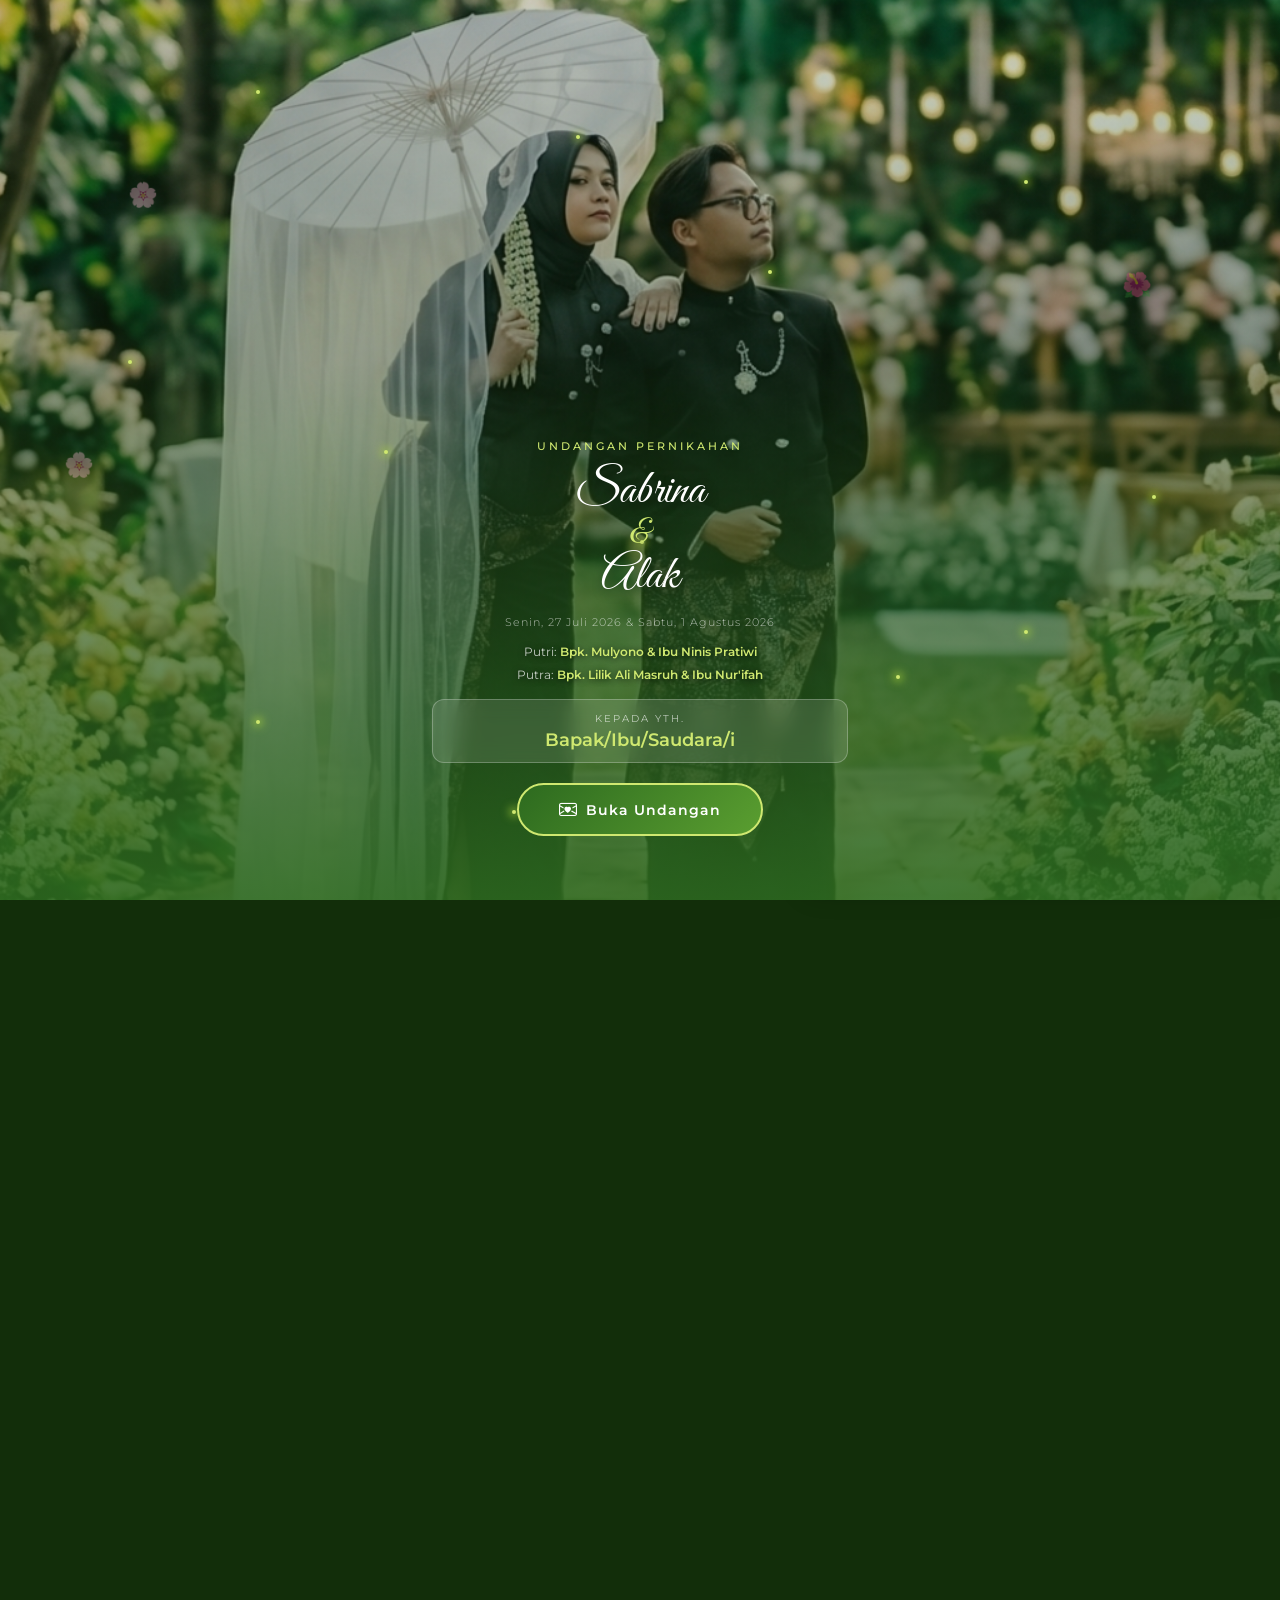
==== commit 43da190b: "Add files via upload" ====
--- a/index.html
+++ b/index.html
@@ -60,6 +60,13 @@
                 <span>Alak</span>
             </div>
             <div class="welcome-date">Senin, 27 Juli 2026 & Sabtu, 1 Agustus 2026</div>
+
+            <!-- Nama Orangtua -->
+            <div style="font-size: 0.72rem; color: rgba(255,255,255,0.75); line-height: 2; text-shadow: 0 1px 6px rgba(0,0,0,0.7);">
+                <div>Putri: <span style="color: var(--gold-light); font-weight: 600;">Bpk. Mulyono &amp; Ibu Ninis Pratiwi</span></div>
+                <div>Putra: <span style="color: var(--gold-light); font-weight: 600;">Bpk. Lilik Ali Masruh &amp; Ibu Nur'ifah</span></div>
+            </div>
+
             <div class="welcome-recipient" id="recipientDisplay">
                 <div class="kepada-text">Kepada Yth.</div>
                 <div class="tamu-name" id="tamuName">Bapak/Ibu/Saudara/i</div>
@@ -140,6 +147,12 @@
                 <div class="cover-content">
                     <div class="cover-top" data-aos="fade-down" data-aos-duration="1000">
                         <div class="section-label" style="color: var(--gold-light); text-shadow: 0 2px 8px rgba(0,0,0,0.8); background: rgba(0,0,0,0.25); display: inline-block; padding: 4px 16px; border-radius: 50px; letter-spacing: 3px;">✦ Undangan Pernikahan ✦</div>
+                        <div style="margin-top: 0.6rem; font-size: 0.62rem; color: rgba(255,255,255,0.7); letter-spacing: 1px; font-weight: 400; text-shadow: 0 1px 6px rgba(0,0,0,0.8);">
+                            Putra-Putri dari<br>
+                            <span style="color: var(--gold-light); font-weight: 500;">Bpk. Mulyono &amp; Ibu Ninis Pratiwi</span>
+                            <span style="margin: 0 6px; opacity: 0.5;">•</span>
+                            <span style="color: var(--gold-light); font-weight: 500;">Bpk. Lilik Ali Masruh &amp; Ibu Nur'ifah</span>
+                        </div>
                     </div>
                     <div class="cover-bottom">
                         <div class="couple-names" data-aos="fade-up" data-aos-delay="200">
@@ -338,53 +351,6 @@
                 </div>
             </section>
 
-            <!-- Section: Love Story -->
-            <section class="section lovestory-section">
-                <div class="lovestory-bg" style="background-image: url('img/cover.jpg')">
-                    <div class="lovestory-overlay"></div>
-                </div>
-                <div class="lovestory-content">
-                    <div class="section-title font-script" data-aos="fade-up">Kisah Cinta</div>
-
-                    <div class="timeline">
-                        <div class="timeline-item" data-aos="fade-up" data-aos-delay="100">
-                            <div class="timeline-dot">❤</div>
-                            <div class="timeline-card">
-                                <div class="timeline-img" style="background-image: url('img/cover.jpg')"></div>
-                                <div class="timeline-body">
-                                    <div class="timeline-year">2018</div>
-                                    <div class="timeline-title">Pertemuan Pertama</div>
-                                    <div class="timeline-text">Perkenalan yang tak terduga di kampus menjadi awal dari kisah cinta yang indah. Kesamaan visi dan mimpi membuat kami semakin dekat.</div>
-                                </div>
-                            </div>
-                        </div>
-
-                        <div class="timeline-item" data-aos="fade-up" data-aos-delay="200">
-                            <div class="timeline-dot">💍</div>
-                            <div class="timeline-card">
-                                <div class="timeline-img" style="background-image: url('img/bride.jpg')"></div>
-                                <div class="timeline-body">
-                                    <div class="timeline-year">2023</div>
-                                    <div class="timeline-title">Lamaran</div>
-                                    <div class="timeline-text">Dengan penuh keyakinan dan doa, langkah menuju pernikahan pun dimulai. Sebuah momen yang akan selalu dikenang sepanjang masa.</div>
-                                </div>
-                            </div>
-                        </div>
-
-                        <div class="timeline-item" data-aos="fade-up" data-aos-delay="300">
-                            <div class="timeline-dot">🌸</div>
-                            <div class="timeline-card">
-                                <div class="timeline-img" style="background-image: url('img/groom.jpg')"></div>
-                                <div class="timeline-body">
-                                    <div class="timeline-year">2026</div>
-                                    <div class="timeline-title">Menuju Pernikahan</div>
-                                    <div class="timeline-text">Akhirnya tiba saatnya kami melangkah bersama menuju jenjang pernikahan yang telah lama kami impikan. Alhamdulillah.</div>
-                                </div>
-                            </div>
-                        </div>
-                    </div>
-                </div>
-            </section>
 
             <!-- Section: Gallery -->
             <section id="gallery-section" class="section gallery-section">
@@ -396,6 +362,7 @@
                     <div class="gallery-subtitle" data-aos="fade-up" data-aos-delay="100">Momen-momen berharga yang tak terlupakan</div>
 
                     <div class="gallery-grid" id="galleryGrid">
+                        <!-- Foto mempelai -->
                         <div class="gallery-item" data-aos="fade-up" data-aos-delay="100" onclick="openLightbox(0)">
                             <div class="gallery-img" style="background-image: url('img/cover.jpg')">
                                 <div class="gallery-hover"><i class="bi bi-zoom-in"></i></div>
@@ -416,13 +383,24 @@
                                 <div class="gallery-hover"><i class="bi bi-zoom-in"></i></div>
                             </div>
                         </div>
-                        <div class="gallery-item" data-aos="fade-up" data-aos-delay="300" onclick="openLightbox(1)">
-                            <div class="gallery-img" style="background-image: url('img/bride.jpg'); background-position: top;">
-                                <div class="gallery-hover"><i class="bi bi-zoom-in"></i></div>
-                            </div>
-                        </div>
-                        <div class="gallery-item" data-aos="fade-up" data-aos-delay="350" onclick="openLightbox(2)">
-                            <div class="gallery-img" style="background-image: url('img/groom.jpg'); background-position: top;">
+                        <!-- Foto undangan fisik (dari orangtua) -->
+                        <div class="gallery-item" data-aos="fade-up" data-aos-delay="300" onclick="openLightbox(4)">
+                            <div class="gallery-img" style="background-image: url('img/undangan-1.jpg')">
+                                <div class="gallery-hover"><i class="bi bi-zoom-in"></i></div>
+                            </div>
+                        </div>
+                        <div class="gallery-item" data-aos="fade-up" data-aos-delay="350" onclick="openLightbox(5)">
+                            <div class="gallery-img" style="background-image: url('img/undangan-2.jpg')">
+                                <div class="gallery-hover"><i class="bi bi-zoom-in"></i></div>
+                            </div>
+                        </div>
+                        <div class="gallery-item" data-aos="fade-up" data-aos-delay="400" onclick="openLightbox(6)">
+                            <div class="gallery-img" style="background-image: url('img/undangan-3.jpg')">
+                                <div class="gallery-hover"><i class="bi bi-zoom-in"></i></div>
+                            </div>
+                        </div>
+                        <div class="gallery-item" data-aos="fade-up" data-aos-delay="450" onclick="openLightbox(7)">
+                            <div class="gallery-img" style="background-image: url('img/undangan-4.jpg')">
                                 <div class="gallery-hover"><i class="bi bi-zoom-in"></i></div>
                             </div>
                         </div>
--- a/style.css
+++ b/style.css
@@ -5,13 +5,28 @@
 
 /* === VARIABLES === */
 :root {
-    --primary: #785d32;
-    --primary-dark: #4a3520;
-    --primary-light: #c9a96e;
-    --primary-lighter: #f2e4cc;
-    --gold: #d4af37;
-    --gold-light: #f0d060;
-    --cream: #faf5ee;
+    /* ── TEMA AKTIF: Hijau Alam ────────────────────────
+       Untuk kembali ke tema coklat-emas, swap komentar
+       di bawah ini dengan blok "TEMA LAMA" di bawahnya
+    ─────────────────────────────────────────────────── */
+    --primary:        #2d6a1f;   /* hijau hutan sedang   */
+    --primary-dark:   #122e0a;   /* hijau hutan sangat gelap */
+    --primary-light:  #5a9e30;   /* hijau segar          */
+    --primary-lighter:#c8e6b0;   /* hijau sangat muda    */
+    --gold:           #a8c940;   /* aksen kuning-hijau   */
+    --gold-light:     #cfe870;   /* aksen terang         */
+    --cream:          #f0f7e8;
+
+    /* ── TEMA LAMA: Coklat-Emas (backup) ───────────────
+    --primary:        #785d32;
+    --primary-dark:   #4a3520;
+    --primary-light:  #c9a96e;
+    --primary-lighter:#f2e4cc;
+    --gold:           #d4af37;
+    --gold-light:     #f0d060;
+    --cream:          #faf5ee;
+    ─────────────────────────────────────────────────── */
+
     --white: #ffffff;
     --black: #1a1a1a;
     --text-light: rgba(255, 255, 255, 0.9);
@@ -23,6 +38,7 @@
     --transition: all 0.4s cubic-bezier(0.25, 0.46, 0.45, 0.94);
     --font-script: 'Great Vibes', cursive;
     --font-serif: 'Cormorant Garamond', serif;
+
     --font-sans: 'Montserrat', sans-serif;
     --invitation-width: 430px;
 }
@@ -90,7 +106,7 @@
 .preloader-ring {
     width: 80px;
     height: 80px;
-    border: 3px solid rgba(212, 175, 55, 0.2);
+    border: 3px solid rgba(100, 160, 40, 0.2);
     border-top-color: var(--gold);
     border-radius: 50%;
     animation: spin 1s linear infinite;
@@ -136,9 +152,9 @@
     inset: 0;
     background: linear-gradient(
         to bottom,
-        rgba(74, 53, 32, 0.2) 0%,
-        rgba(74, 53, 32, 0.4) 40%,
-        rgba(120, 93, 50, 0.9) 100%
+        rgba(18, 46, 10, 0.2) 0%,
+        rgba(18, 46, 10, 0.4) 40%,
+        rgba(45, 106, 31, 0.9) 100%
     );
 }
 
@@ -235,7 +251,7 @@
     background: linear-gradient(135deg, var(--gold) 0%, var(--gold-light) 100%);
     color: var(--primary-dark);
     transform: translateY(-2px);
-    box-shadow: 0 12px 32px rgba(212, 175, 55, 0.4);
+    box-shadow: 0 12px 32px rgba(100, 160, 40, 0.4);
 }
 
 .open-btn i { font-size: 1.1rem; }
@@ -276,7 +292,7 @@
     height: 4px;
     border-radius: 50%;
     background: var(--gold-light);
-    box-shadow: 0 0 8px 3px rgba(240, 208, 96, 0.6);
+    box-shadow: 0 0 8px 3px rgba(180, 220, 60, 0.6);
     animation: firefly-move 8s ease-in-out infinite;
 }
 
@@ -319,13 +335,13 @@
 }
 
 .music-btn:hover {
-    background: rgba(212, 175, 55, 0.3);
+    background: rgba(100, 160, 40, 0.3);
     transform: scale(1.1);
 }
 
 .music-btn.playing {
     animation: rotate-music 4s linear infinite;
-    background: rgba(212, 175, 55, 0.2);
+    background: rgba(100, 160, 40, 0.2);
 }
 
 /* Music info badge */
@@ -335,7 +351,7 @@
     right: 3.75rem;
     z-index: 900;
     background: rgba(20, 15, 8, 0.9);
-    border: 1px solid rgba(212, 175, 55, 0.4);
+    border: 1px solid rgba(100, 160, 40, 0.4);
     border-radius: 50px;
     padding: 0.35rem 0.875rem;
     font-size: 0.65rem;
@@ -401,7 +417,7 @@
 .nav-item:hover,
 .nav-item.active {
     color: var(--gold-light);
-    background: rgba(212, 175, 55, 0.15);
+    background: rgba(100, 160, 40, 0.15);
 }
 
 /* ================================================
@@ -452,7 +468,7 @@
 .sidebar-names {
     font-size: 3.5rem;
     color: var(--gold-light);
-    text-shadow: 2px 4px 20px rgba(212, 175, 55, 0.3);
+    text-shadow: 2px 4px 20px rgba(100, 160, 40, 0.3);
     line-height: 1.2;
 }
 
@@ -506,9 +522,9 @@
     inset: 0;
     background: linear-gradient(
         to bottom,
-        rgba(74, 53, 32, 0.1) 0%,
-        rgba(74, 53, 32, 0.2) 40%,
-        rgba(120, 93, 50, 0.95) 100%
+        rgba(18, 46, 10, 0.1) 0%,
+        rgba(18, 46, 10, 0.2) 40%,
+        rgba(45, 106, 31, 0.95) 100%
     );
 }
 
@@ -636,7 +652,7 @@
 .quote-bg {
     position: absolute;
     inset: 0;
-    background: radial-gradient(ellipse at center, rgba(120, 93, 50, 0.3) 0%, transparent 70%);
+    background: radial-gradient(ellipse at center, rgba(45, 106, 31, 0.3) 0%, transparent 70%);
 }
 
 .quote-content {
@@ -766,7 +782,7 @@
     background: linear-gradient(
         to bottom,
         transparent 40%,
-        rgba(74, 53, 32, 0.95) 100%
+        rgba(18, 46, 10, 0.95) 100%
     );
 }
 
@@ -823,7 +839,7 @@
 }
 
 .sosmed-btn:hover {
-    background: rgba(212, 175, 55, 0.2);
+    background: rgba(100, 160, 40, 0.2);
     transform: translateY(-2px);
 }
 
@@ -868,7 +884,7 @@
 .schedule-overlay {
     position: absolute;
     inset: 0;
-    background: rgba(74, 53, 32, 0.88);
+    background: rgba(18, 46, 10, 0.88);
     backdrop-filter: blur(4px);
     -webkit-backdrop-filter: blur(4px);
 }
@@ -918,15 +934,15 @@
 .event-card:hover {
     transform: translateY(-4px);
     box-shadow: var(--shadow);
-    border-color: rgba(212, 175, 55, 0.4);
+    border-color: rgba(100, 160, 40, 0.4);
 }
 
 .event-icon-wrap {
     width: 56px;
     height: 56px;
     border-radius: 50%;
-    background: rgba(212, 175, 55, 0.2);
-    border: 1px solid rgba(212, 175, 55, 0.4);
+    background: rgba(100, 160, 40, 0.2);
+    border: 1px solid rgba(100, 160, 40, 0.4);
     display: flex;
     align-items: center;
     justify-content: center;
@@ -1001,13 +1017,13 @@
 }
 
 .btn-calendar {
-    background: rgba(212, 175, 55, 0.2);
-    border-color: rgba(212, 175, 55, 0.5);
+    background: rgba(100, 160, 40, 0.2);
+    border-color: rgba(100, 160, 40, 0.5);
     color: var(--gold-light);
 }
 
 .btn-calendar:hover {
-    background: rgba(212, 175, 55, 0.35);
+    background: rgba(100, 160, 40, 0.35);
     transform: translateY(-2px);
 }
 
@@ -1104,7 +1120,7 @@
 
 .timeline-card:hover {
     transform: translateX(4px);
-    border-color: rgba(212, 175, 55, 0.4);
+    border-color: rgba(100, 160, 40, 0.4);
 }
 
 .timeline-img {
@@ -1158,7 +1174,7 @@
 .gallery-overlay {
     position: absolute;
     inset: 0;
-    background: rgba(74, 53, 32, 0.9);
+    background: rgba(18, 46, 10, 0.9);
 }
 
 .gallery-content {
@@ -1204,7 +1220,7 @@
 .gallery-hover {
     position: absolute;
     inset: 0;
-    background: rgba(120, 93, 50, 0.6);
+    background: rgba(45, 106, 31, 0.6);
     display: flex;
     align-items: center;
     justify-content: center;
@@ -1266,7 +1282,7 @@
 .lightbox-close:hover,
 .lightbox-prev:hover,
 .lightbox-next:hover {
-    background: rgba(212, 175, 55, 0.3);
+    background: rgba(100, 160, 40, 0.3);
 }
 
 /* ================================================
@@ -1342,9 +1358,9 @@
 .form-input::placeholder { color: rgba(255, 255, 255, 0.4); }
 
 .form-input:focus {
-    border-color: rgba(212, 175, 55, 0.6);
+    border-color: rgba(100, 160, 40, 0.6);
     background: rgba(255, 255, 255, 0.12);
-    box-shadow: 0 0 0 3px rgba(212, 175, 55, 0.15);
+    box-shadow: 0 0 0 3px rgba(100, 160, 40, 0.15);
 }
 
 .form-textarea {
@@ -1360,7 +1376,7 @@
 .btn-submit {
     width: 100%;
     background: linear-gradient(135deg, var(--primary) 0%, var(--primary-light) 100%);
-    border: 2px solid rgba(212, 175, 55, 0.4);
+    border: 2px solid rgba(100, 160, 40, 0.4);
     border-radius: 50px;
     padding: 0.875rem;
     color: var(--white);
@@ -1380,7 +1396,7 @@
     background: linear-gradient(135deg, var(--gold) 0%, var(--gold-light) 100%);
     color: var(--primary-dark);
     transform: translateY(-2px);
-    box-shadow: 0 8px 24px rgba(212, 175, 55, 0.3);
+    box-shadow: 0 8px 24px rgba(100, 160, 40, 0.3);
 }
 
 /* ================================================
@@ -1401,7 +1417,7 @@
 .wish-overlay {
     position: absolute;
     inset: 0;
-    background: rgba(74, 53, 32, 0.87);
+    background: rgba(18, 46, 10, 0.87);
 }
 
 .wish-content {
@@ -1510,7 +1526,7 @@
     inset: 0;
     background: linear-gradient(
         to bottom,
-        rgba(74, 53, 32, 0.85) 0%,
+        rgba(18, 46, 10, 0.85) 0%,
         rgba(26, 26, 26, 0.95) 100%
     );
 }
@@ -1578,7 +1594,7 @@
 .closing-couple-names {
     font-size: 2.5rem;
     color: var(--gold-light);
-    text-shadow: 1px 2px 8px rgba(212, 175, 55, 0.3);
+    text-shadow: 1px 2px 8px rgba(100, 160, 40, 0.3);
     margin-top: 0.5rem;
 }
 
@@ -1589,7 +1605,7 @@
     background: var(--primary-dark);
     padding: 2rem 1.5rem;
     text-align: center;
-    border-top: 1px solid rgba(212, 175, 55, 0.2);
+    border-top: 1px solid rgba(100, 160, 40, 0.2);
 }
 
 .footer-content {
@@ -1628,7 +1644,7 @@
     left: 50%;
     transform: translateX(-50%) translateY(20px);
     background: rgba(30, 30, 30, 0.95);
-    border: 1px solid rgba(212, 175, 55, 0.4);
+    border: 1px solid rgba(100, 160, 40, 0.4);
     border-radius: 50px;
     padding: 0.75rem 1.5rem;
     color: var(--gold-light);
@@ -1670,8 +1686,8 @@
 }
 
 @keyframes pulse-glow {
-    0%, 100% { box-shadow: 0 0 0 0 rgba(212, 175, 55, 0); }
-    50% { box-shadow: 0 0 0 12px rgba(212, 175, 55, 0.2); }
+    0%, 100% { box-shadow: 0 0 0 0 rgba(100, 160, 40, 0); }
+    50% { box-shadow: 0 0 0 12px rgba(100, 160, 40, 0.2); }
 }
 
 @keyframes float-petal {
--- a/animations.css
+++ b/animations.css
@@ -0,0 +1,44 @@
+/* ================================================
+   Wedding Invitation - Sabrina & Alak
+   Additional Firefly & Background Animations
+   ================================================ */
+
+/* Randomize firefly positions */
+.firefly:nth-child(1)  { --fx: 30px;  --fy: -60px; }
+.firefly:nth-child(2)  { --fx: -40px; --fy: -30px; }
+.firefly:nth-child(3)  { --fx: 20px;  --fy: -80px; }
+.firefly:nth-child(4)  { --fx: -20px; --fy: -50px; }
+.firefly:nth-child(5)  { --fx: 50px;  --fy: -40px; }
+.firefly:nth-child(6)  { --fx: -30px; --fy: -70px; }
+.firefly:nth-child(7)  { --fx: 40px;  --fy: -20px; }
+.firefly:nth-child(8)  { --fx: -50px; --fy: -60px; }
+.firefly:nth-child(9)  { --fx: 10px;  --fy: -90px; }
+.firefly:nth-child(10) { --fx: -15px; --fy: -45px; }
+.firefly:nth-child(11) { --fx: 60px;  --fy: -30px; }
+.firefly:nth-child(12) { --fx: -25px; --fy: -55px; }
+
+/* Particle shimmer on top/bottom of sections */
+.schedule-content::before,
+.lovestory-content::before,
+.gallery-content::before,
+.wish-content::before,
+.closing-content::before {
+    content: '';
+    position: absolute;
+    top: 0;
+    left: 0;
+    right: 0;
+    height: 1px;
+    background: linear-gradient(to right, transparent, rgba(100, 160, 40, 0.4), transparent);
+}
+
+/* Gold sparkle decorators */
+.section-title::after {
+    content: '';
+    display: block;
+    width: 60px;
+    height: 2px;
+    background: linear-gradient(to right, var(--gold), var(--gold-light), var(--gold));
+    margin: 8px auto 0;
+    border-radius: 2px;
+}
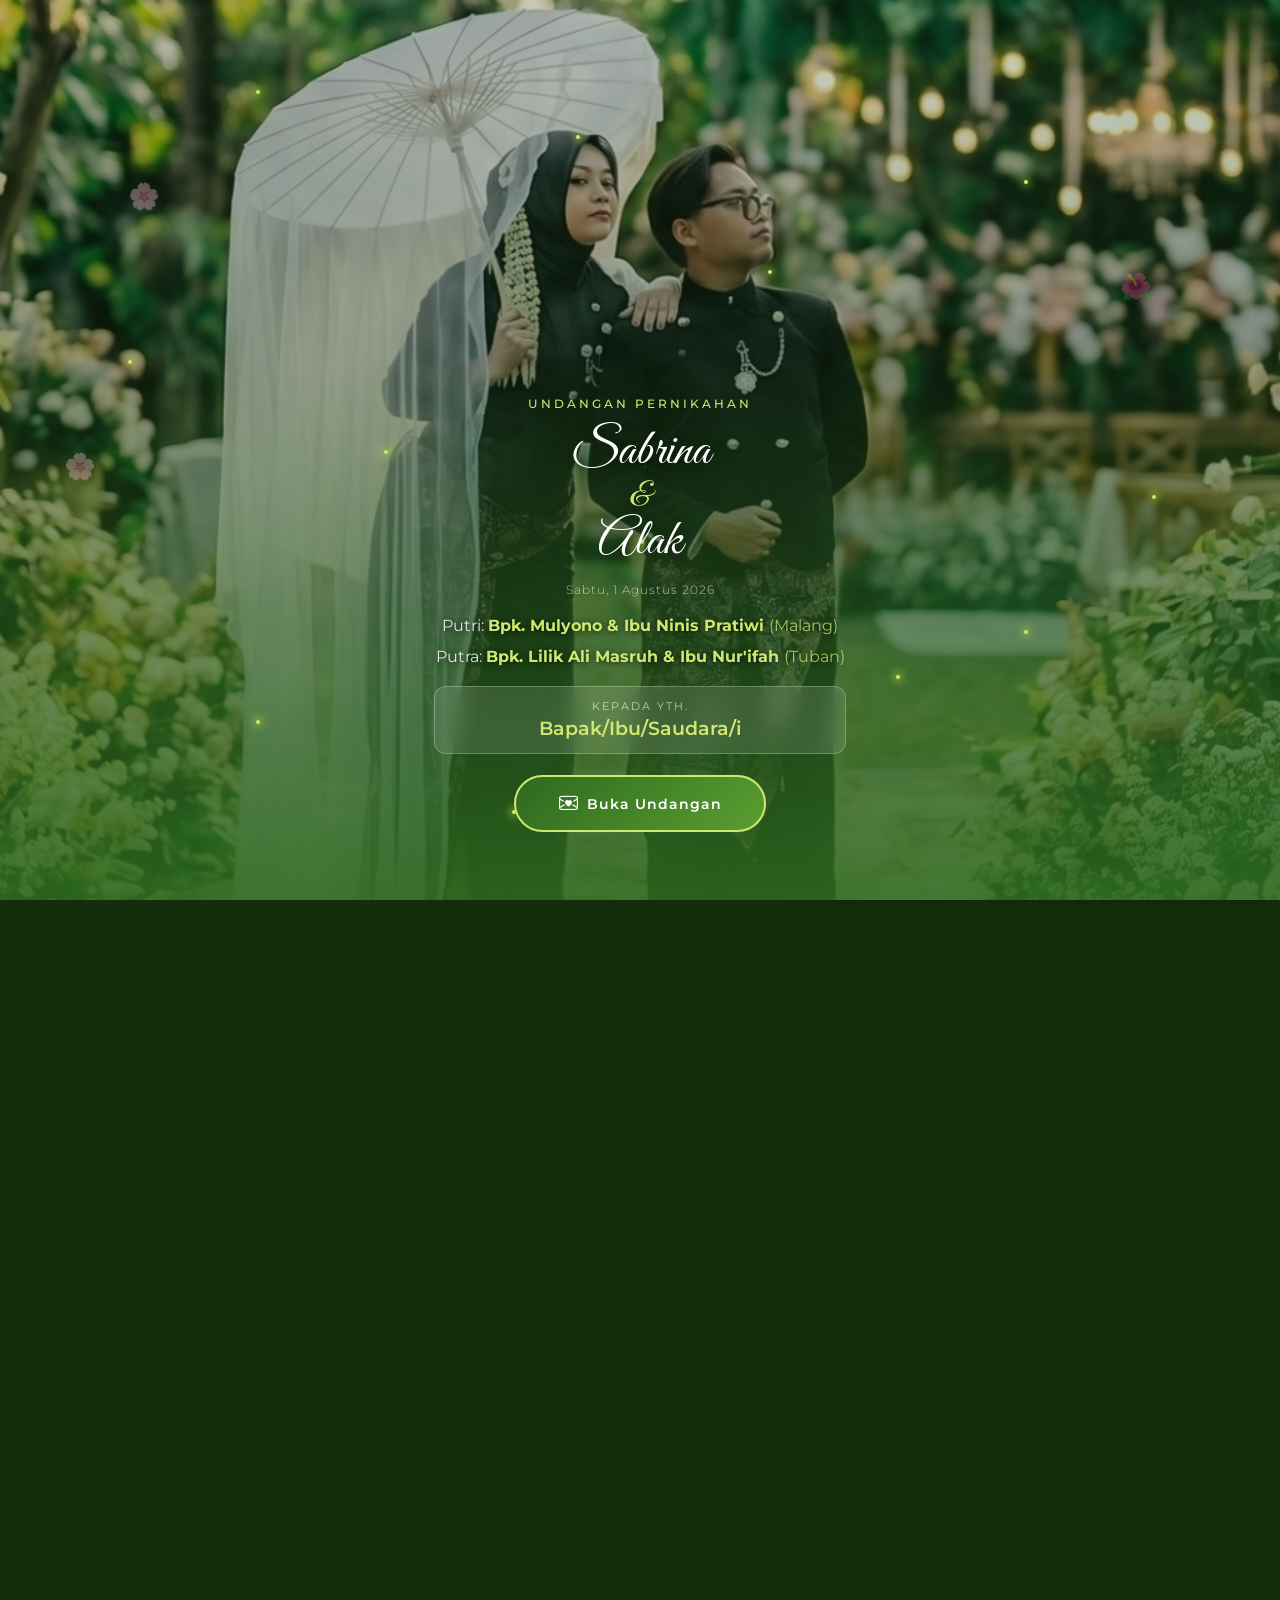
==== commit 62287151: "Add files via upload" ====
--- a/index.html
+++ b/index.html
@@ -7,7 +7,7 @@
     <title>Sabrina & Alak | Undangan Pernikahan Digital</title>
     <meta name="description" content="Undangan Pernikahan Sabrina Alya & Ahmad Aulia Akmal. Senin, 27 Juli 2026 | Sabtu, 1 Agustus 2026 di Kota Malang.">
     <meta property="og:title" content="Sabrina & Alak | Undangan Pernikahan">
-    <meta property="og:description" content="Kami mengundang Bapak/Ibu/Saudara/I untuk menghadiri Resepsi Pernikahan kami.">
+    <meta property="og:description" content="Kami mengundang Bapak/Ibu/Saudara/I untuk menghadiri Resepsi Pernikahan Putra-Putri kami.">
     <meta property="og:type" content="website">
 
     <!-- Google Fonts -->
@@ -59,12 +59,12 @@
                 <span class="ampersand">&</span>
                 <span>Alak</span>
             </div>
-            <div class="welcome-date">Senin, 27 Juli 2026 & Sabtu, 1 Agustus 2026</div>
+            <div class="welcome-date">Sabtu, 1 Agustus 2026</div>
 
             <!-- Nama Orangtua -->
-            <div style="font-size: 0.72rem; color: rgba(255,255,255,0.75); line-height: 2; text-shadow: 0 1px 6px rgba(0,0,0,0.7);">
-                <div>Putri: <span style="color: var(--gold-light); font-weight: 600;">Bpk. Mulyono &amp; Ibu Ninis Pratiwi</span></div>
-                <div>Putra: <span style="color: var(--gold-light); font-weight: 600;">Bpk. Lilik Ali Masruh &amp; Ibu Nur'ifah</span></div>
+            <div style="font-size: 0.92rem; color: rgba(255,255,255,0.85); line-height: 2; text-shadow: 0 1px 6px rgba(0,0,0,0.7);">
+                <div>Putri: <strong style="color: var(--gold-light); font-weight: 700;">Bpk. Mulyono &amp; Ibu Ninis Pratiwi <span style="font-weight:400;opacity:0.75;">(Malang)</span></strong></div>
+                <div>Putra: <strong style="color: var(--gold-light); font-weight: 700;">Bpk. Lilik Ali Masruh &amp; Ibu Nur'ifah <span style="font-weight:400;opacity:0.75;">(Tuban)</span></strong></div>
             </div>
 
             <div class="welcome-recipient" id="recipientDisplay">
@@ -146,12 +146,11 @@
                 </div>
                 <div class="cover-content">
                     <div class="cover-top" data-aos="fade-down" data-aos-duration="1000">
-                        <div class="section-label" style="color: var(--gold-light); text-shadow: 0 2px 8px rgba(0,0,0,0.8); background: rgba(0,0,0,0.25); display: inline-block; padding: 4px 16px; border-radius: 50px; letter-spacing: 3px;">✦ Undangan Pernikahan ✦</div>
-                        <div style="margin-top: 0.6rem; font-size: 0.62rem; color: rgba(255,255,255,0.7); letter-spacing: 1px; font-weight: 400; text-shadow: 0 1px 6px rgba(0,0,0,0.8);">
+                        <div class="section-label" style="color: var(--gold-light); text-shadow: 0 2px 8px rgba(0,0,0,0.8); background: rgba(0,0,0,0.25); display: inline-block; padding: 6px 20px; border-radius: 50px; letter-spacing: 3px; font-size: 1rem; font-weight: 600;">✦ Undangan Pernikahan ✦</div>
+                        <div style="margin-top: 0.8rem; font-size: 0.88rem; color: rgba(255,255,255,0.85); letter-spacing: 0.5px; text-shadow: 0 1px 6px rgba(0,0,0,0.9); line-height: 2;">
                             Putra-Putri dari<br>
-                            <span style="color: var(--gold-light); font-weight: 500;">Bpk. Mulyono &amp; Ibu Ninis Pratiwi</span>
-                            <span style="margin: 0 6px; opacity: 0.5;">•</span>
-                            <span style="color: var(--gold-light); font-weight: 500;">Bpk. Lilik Ali Masruh &amp; Ibu Nur'ifah</span>
+                            <strong style="color: var(--gold-light); font-size: 0.92rem;">Bpk. Mulyono &amp; Ibu Ninis Pratiwi <span style="font-weight:400;opacity:0.75;">(Malang)</span></strong><br>
+                            <strong style="color: var(--gold-light); font-size: 0.92rem;">Bpk. Lilik Ali Masruh &amp; Ibu Nur'ifah <span style="font-weight:400;opacity:0.75;">(Tuban)</span></strong>
                         </div>
                     </div>
                     <div class="cover-bottom">
@@ -162,7 +161,7 @@
                         </div>
                         <div class="cover-date" data-aos="fade-up" data-aos-delay="400">
                             <i class="bi bi-calendar3"></i>
-                            27 Juli & 1 Agustus 2026
+                            1 Agustus 2026
                         </div>
                         <div class="countdown-wrapper" data-aos="fade-up" data-aos-delay="600">
                             <div id="countdown" class="countdown">
@@ -238,12 +237,9 @@
                         <div class="person-name font-script">Sabrina Alya, S.Akun., M.Ak.</div>
                         <div class="person-parents">
                             Putri Pertama dari<br>
-                            <strong>Bpk. Mulyono & Ibu Ninis Pratiwi</strong>
+                            <strong>Bpk. Mulyono & Ibu Ninis Pratiwi <span style="font-weight:400;opacity:0.75;">(Malang)</span></strong>
                             <br><small>(Malang)</small>
                         </div>
-                        <a href="https://www.instagram.com/" target="_blank" class="sosmed-btn">
-                            <i class="bi bi-instagram"></i> @sabrinaalya
-                        </a>
                     </div>
                 </div>
 
@@ -264,12 +260,9 @@
                         <div class="person-name font-script">Ahmad Aulia Akmal, S.Ds.</div>
                         <div class="person-parents">
                             Putra Pertama dari<br>
-                            <strong>Bpk. Lilik Ali Masruh & Ibu Nur'ifah</strong>
+                            <strong>Bpk. Lilik Ali Masruh & Ibu Nur'ifah <span style="font-weight:400;opacity:0.75;">(Tuban)</span></strong>
                             <br><small>(Tuban)</small>
                         </div>
-                        <a href="https://www.instagram.com/" target="_blank" class="sosmed-btn">
-                            <i class="bi bi-instagram"></i> @alak_ahmad
-                        </a>
                     </div>
                 </div>
             </section>
@@ -282,7 +275,7 @@
                 <div class="schedule-content">
                     <div class="section-title font-script" data-aos="fade-up">Acara</div>
                     <div class="section-subtitle" data-aos="fade-up" data-aos-delay="100">
-                        Kami bermaksud untuk mengundang Bapak/Ibu/Saudara/i dalam rangkaian acara pernikahan kami
+                        Kami bermaksud untuk mengundang Bapak/Ibu/Saudara/i dalam rangkaian acara pernikahan Putra-Putri kami
                     </div>
 
                     <!-- Akad Nikah -->
@@ -358,55 +351,26 @@
                     <div class="gallery-overlay"></div>
                 </div>
                 <div class="gallery-content">
-                    <div class="section-title font-script" data-aos="fade-up">Galeri Foto</div>
-                    <div class="gallery-subtitle" data-aos="fade-up" data-aos-delay="100">Momen-momen berharga yang tak terlupakan</div>
-
-                    <div class="gallery-grid" id="galleryGrid">
-                        <!-- Foto mempelai -->
-                        <div class="gallery-item" data-aos="fade-up" data-aos-delay="100" onclick="openLightbox(0)">
-                            <div class="gallery-img" style="background-image: url('img/cover.jpg')">
-                                <div class="gallery-hover"><i class="bi bi-zoom-in"></i></div>
-                            </div>
-                        </div>
-                        <div class="gallery-item" data-aos="fade-up" data-aos-delay="150" onclick="openLightbox(1)">
-                            <div class="gallery-img" style="background-image: url('img/bride.jpg')">
-                                <div class="gallery-hover"><i class="bi bi-zoom-in"></i></div>
-                            </div>
-                        </div>
-                        <div class="gallery-item" data-aos="fade-up" data-aos-delay="200" onclick="openLightbox(2)">
-                            <div class="gallery-img" style="background-image: url('img/groom.jpg')">
-                                <div class="gallery-hover"><i class="bi bi-zoom-in"></i></div>
-                            </div>
-                        </div>
-                        <div class="gallery-item" data-aos="fade-up" data-aos-delay="250" onclick="openLightbox(3)">
-                            <div class="gallery-img" style="background-image: url('img/gallery.jpg')">
-                                <div class="gallery-hover"><i class="bi bi-zoom-in"></i></div>
-                            </div>
-                        </div>
-                        <!-- Foto undangan fisik (dari orangtua) -->
-                        <div class="gallery-item" data-aos="fade-up" data-aos-delay="300" onclick="openLightbox(4)">
-                            <div class="gallery-img" style="background-image: url('img/undangan-1.jpg')">
-                                <div class="gallery-hover"><i class="bi bi-zoom-in"></i></div>
-                            </div>
-                        </div>
-                        <div class="gallery-item" data-aos="fade-up" data-aos-delay="350" onclick="openLightbox(5)">
-                            <div class="gallery-img" style="background-image: url('img/undangan-2.jpg')">
-                                <div class="gallery-hover"><i class="bi bi-zoom-in"></i></div>
-                            </div>
-                        </div>
-                        <div class="gallery-item" data-aos="fade-up" data-aos-delay="400" onclick="openLightbox(6)">
-                            <div class="gallery-img" style="background-image: url('img/undangan-3.jpg')">
-                                <div class="gallery-hover"><i class="bi bi-zoom-in"></i></div>
-                            </div>
-                        </div>
-                        <div class="gallery-item" data-aos="fade-up" data-aos-delay="450" onclick="openLightbox(7)">
-                            <div class="gallery-img" style="background-image: url('img/undangan-4.jpg')">
-                                <div class="gallery-hover"><i class="bi bi-zoom-in"></i></div>
-                            </div>
-                        </div>
-                    </div>
-                </div>
-            </section>
+                    <div class="section-title font-script" data-aos="fade-up">Foto Keluarga</div>
+                    <div class="gallery-subtitle" data-aos="fade-up" data-aos-delay="100">Bersama orang-orang tercinta</div>
+
+                    <div data-aos="fade-up" data-aos-delay="200" style="width:100%; max-width:420px; margin: 0 auto; cursor:pointer;" onclick="openLightbox(0)">
+                        <img
+                            src="img/keluarga.jpg"
+                            alt="Foto Keluarga"
+                            style="
+                                width: 100%;
+                                height: auto;
+                                display: block;
+                                border-radius: 16px;
+                                border: 2px solid rgba(100,160,40,0.4);
+                                box-shadow: 0 8px 32px rgba(0,0,0,0.5);
+                            "
+                        >
+                    </div>
+                </div>
+            </section>
+
 
             <!-- Lightbox -->
             <div id="lightbox" class="lightbox" onclick="closeLightbox()">
@@ -525,9 +489,9 @@
                         </div>
                         <div class="closing-from">Kami yang berbahagia,</div>
                         <div class="closing-names font-script" style="font-size: 1.2rem; line-height: 1.9; color: rgba(255,255,255,0.85);">
-                            <div style="font-size: 0.85rem; font-family: 'Montserrat', sans-serif; font-style: normal; color: rgba(255,255,255,0.6); font-weight: 400; letter-spacing: 0.5px;">Keluarga Bpk. Mulyono &amp; Ibu Ninis Pratiwi</div>
+                            <div style="font-size: 0.85rem; font-family: 'Montserrat', sans-serif; font-style: normal; color: rgba(255,255,255,0.6); font-weight: 400; letter-spacing: 0.5px;">Keluarga Bpk. Mulyono &amp; Ibu Ninis Pratiwi (Malang)</div>
                             <div class="closing-and">❤</div>
-                            <div style="font-size: 0.85rem; font-family: 'Montserrat', sans-serif; font-style: normal; color: rgba(255,255,255,0.6); font-weight: 400; letter-spacing: 0.5px;">Keluarga Bpk. Lilik Ali Masruh &amp; Ibu Nur'ifah</div>
+                            <div style="font-size: 0.85rem; font-family: 'Montserrat', sans-serif; font-style: normal; color: rgba(255,255,255,0.6); font-weight: 400; letter-spacing: 0.5px;">Keluarga Bpk. Lilik Ali Masruh &amp; Ibu Nur'ifah (Tuban)</div>
                         </div>
                         <div class="closing-couple-names font-script">Sabrina &amp; Alak</div>
                     </div>
--- a/style.css
+++ b/style.css
@@ -51,6 +51,7 @@
 }
 
 html {
+    font-size: 17px;  /* Diperbesar dari 16px default — memperbesar semua teks */
     scroll-behavior: smooth;
     -webkit-text-size-adjust: 100%;
 }
@@ -1773,3 +1774,151 @@
         transition-duration: 0.01ms !important;
     }
 }
+
+/* ================================================
+   AMPLOP DIGITAL / GIFT SECTION
+   ================================================ */
+.gift-section {
+    position: relative;
+}
+
+.gift-bg {
+    position: absolute;
+    inset: 0;
+    background-size: cover;
+    background-position: center;
+    filter: brightness(0.35) saturate(0.8);
+}
+
+.gift-overlay {
+    position: absolute;
+    inset: 0;
+    background: linear-gradient(
+        to bottom,
+        rgba(18, 46, 10, 0.6) 0%,
+        rgba(10, 26, 6, 0.92) 100%
+    );
+}
+
+.gift-content {
+    position: relative;
+    z-index: 2;
+    padding: 3rem 1.5rem 4rem;
+    display: flex;
+    flex-direction: column;
+    align-items: center;
+    text-align: center;
+    min-height: 100svh;
+    justify-content: center;
+    gap: 1.5rem;
+}
+
+.gift-subtitle {
+    font-size: 0.82rem;
+    color: var(--text-muted);
+    line-height: 1.8;
+    max-width: 320px;
+}
+
+.bank-cards {
+    display: flex;
+    flex-direction: column;
+    gap: 1rem;
+    width: 100%;
+    max-width: 340px;
+}
+
+.bank-card {
+    background: rgba(255, 255, 255, 0.07);
+    backdrop-filter: blur(16px);
+    -webkit-backdrop-filter: blur(16px);
+    border: 1px solid rgba(100, 160, 40, 0.35);
+    border-radius: 16px;
+    padding: 1.5rem;
+    display: flex;
+    flex-direction: column;
+    align-items: center;
+    gap: 0.5rem;
+    transition: var(--transition);
+}
+
+.bank-card:hover {
+    border-color: rgba(100, 160, 40, 0.65);
+    transform: translateY(-3px);
+    box-shadow: 0 12px 30px rgba(18, 46, 10, 0.5);
+}
+
+.bank-header {
+    display: flex;
+    align-items: center;
+    gap: 0.6rem;
+    margin-bottom: 0.25rem;
+}
+
+.bank-logo {
+    font-size: 1.4rem;
+}
+
+.bank-name {
+    font-size: 1rem;
+    font-weight: 700;
+    color: var(--gold-light);
+    letter-spacing: 2px;
+    font-family: var(--font-sans);
+}
+
+.bank-number {
+    font-size: 1.45rem;
+    font-weight: 700;
+    color: var(--white);
+    letter-spacing: 3px;
+    font-family: var(--font-sans);
+    padding: 0.4rem 0;
+}
+
+.bank-holder {
+    font-size: 0.78rem;
+    color: var(--text-muted);
+    font-family: var(--font-sans);
+    text-transform: uppercase;
+    letter-spacing: 1.5px;
+    margin-bottom: 0.75rem;
+}
+
+.copy-btn {
+    background: rgba(100, 160, 40, 0.2);
+    border: 1px solid rgba(100, 160, 40, 0.5);
+    color: var(--gold-light);
+    font-size: 0.78rem;
+    font-family: var(--font-sans);
+    padding: 0.5rem 1.2rem;
+    border-radius: 50px;
+    cursor: pointer;
+    transition: var(--transition);
+    display: flex;
+    align-items: center;
+    gap: 0.4rem;
+    letter-spacing: 0.5px;
+}
+
+.copy-btn:hover {
+    background: rgba(100, 160, 40, 0.4);
+    transform: scale(1.05);
+}
+
+.copy-btn.copied {
+    background: rgba(100, 160, 40, 0.5);
+    border-color: var(--gold-light);
+    color: #fff;
+}
+
+.gift-note {
+    font-size: 0.75rem;
+    color: var(--text-muted);
+    max-width: 280px;
+    line-height: 1.8;
+    display: flex;
+    align-items: flex-start;
+    gap: 0.5rem;
+    font-style: italic;
+}
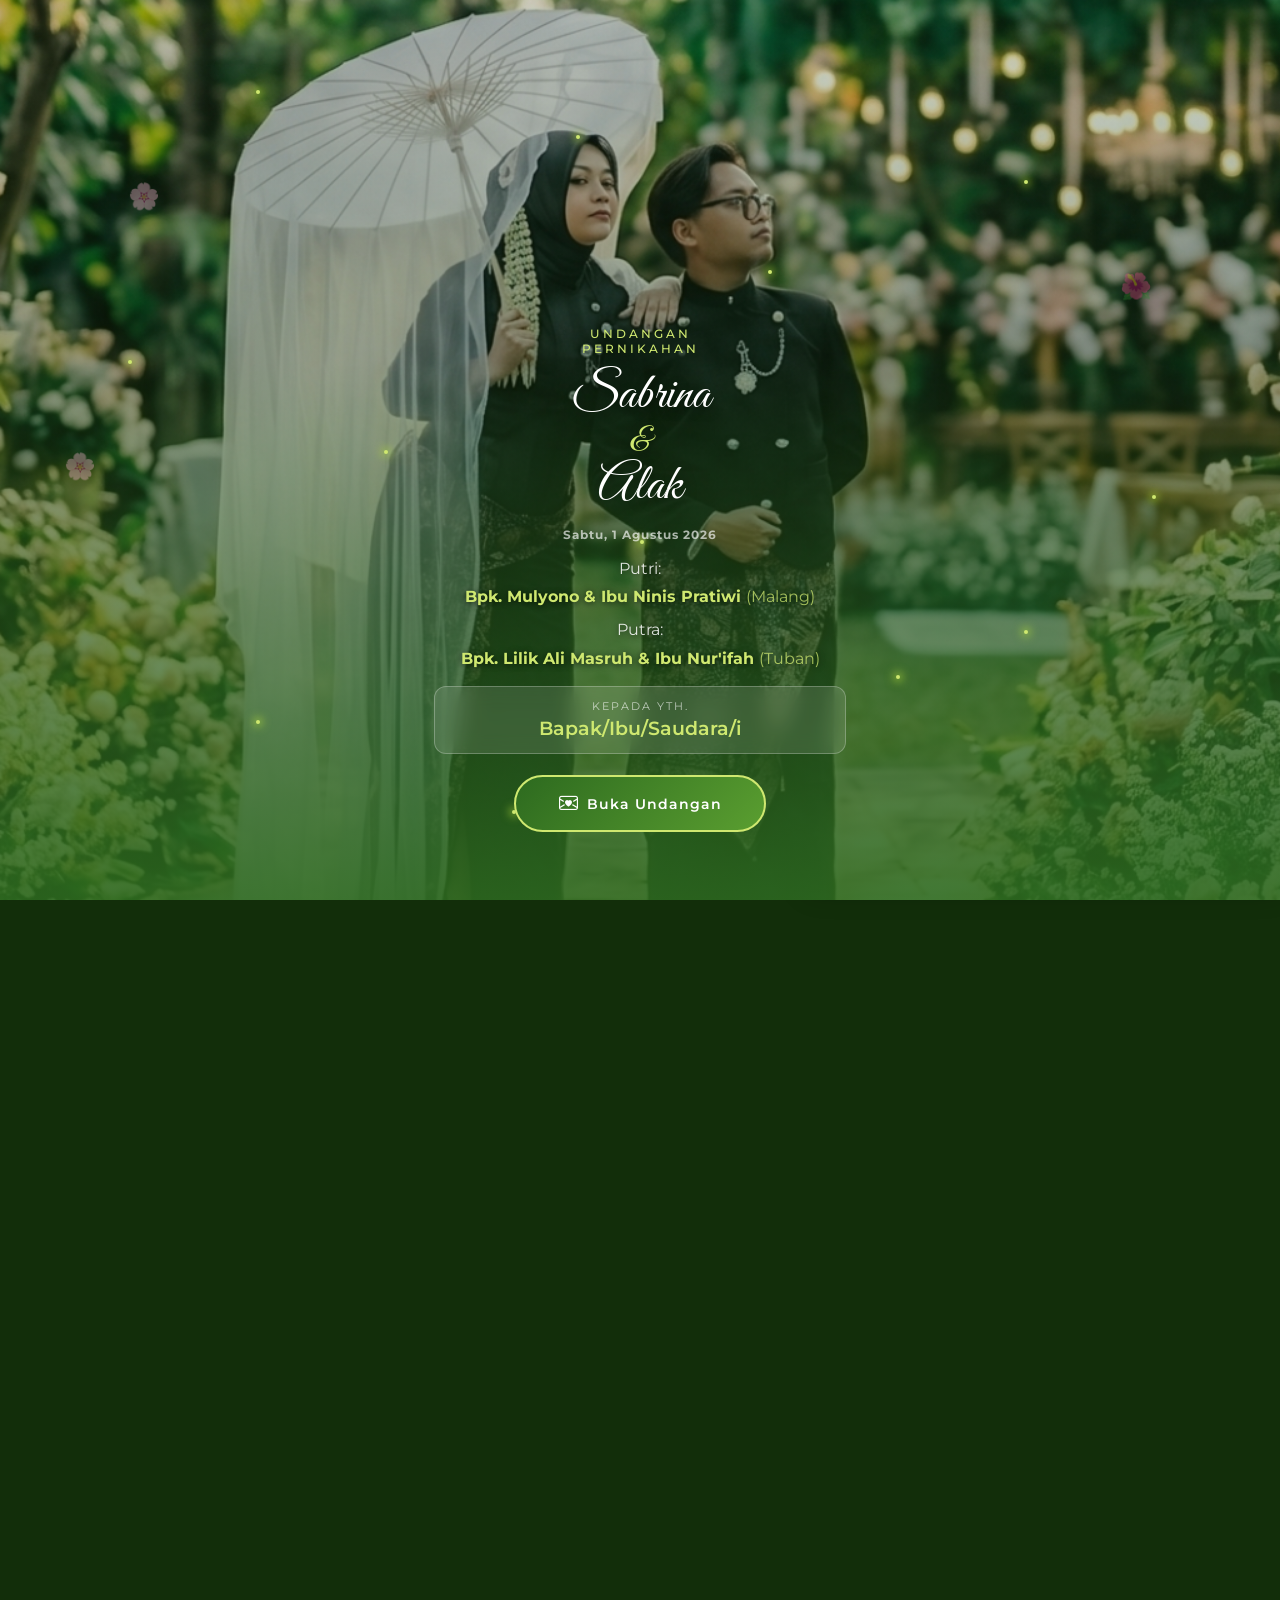
==== commit 3fa82d5a: "Add files via upload" ====
--- a/index.html
+++ b/index.html
@@ -53,18 +53,18 @@
             <span class="firefly"></span>
         </div>
         <div class="welcome-content">
-            <div class="welcome-label">Undangan Pernikahan</div>
+            <div class="welcome-label">Undangan<br>Pernikahan</div>
             <div class="welcome-names font-script">
                 <span>Sabrina</span>
                 <span class="ampersand">&</span>
                 <span>Alak</span>
             </div>
-            <div class="welcome-date">Sabtu, 1 Agustus 2026</div>
+            <div class="welcome-date"><strong>Sabtu, 1 Agustus 2026</strong></div>
 
             <!-- Nama Orangtua -->
-            <div style="font-size: 0.92rem; color: rgba(255,255,255,0.85); line-height: 2; text-shadow: 0 1px 6px rgba(0,0,0,0.7);">
-                <div>Putri: <strong style="color: var(--gold-light); font-weight: 700;">Bpk. Mulyono &amp; Ibu Ninis Pratiwi <span style="font-weight:400;opacity:0.75;">(Malang)</span></strong></div>
-                <div>Putra: <strong style="color: var(--gold-light); font-weight: 700;">Bpk. Lilik Ali Masruh &amp; Ibu Nur'ifah <span style="font-weight:400;opacity:0.75;">(Tuban)</span></strong></div>
+            <div style="font-size: 0.92rem; color: rgba(255,255,255,0.85); line-height: 1.8; text-shadow: 0 1px 6px rgba(0,0,0,0.7);">
+                <div>Putri:<br><strong style="color: var(--gold-light); font-weight: 700;">Bpk. Mulyono &amp; Ibu Ninis Pratiwi <span style="font-weight:400;opacity:0.75;">(Malang)</span></strong></div>
+                <div style="margin-top:0.3rem;">Putra:<br><strong style="color: var(--gold-light); font-weight: 700;">Bpk. Lilik Ali Masruh &amp; Ibu Nur'ifah <span style="font-weight:400;opacity:0.75;">(Tuban)</span></strong></div>
             </div>
 
             <div class="welcome-recipient" id="recipientDisplay">
@@ -146,7 +146,7 @@
                 </div>
                 <div class="cover-content">
                     <div class="cover-top" data-aos="fade-down" data-aos-duration="1000">
-                        <div class="section-label" style="color: var(--gold-light); text-shadow: 0 2px 8px rgba(0,0,0,0.8); background: rgba(0,0,0,0.25); display: inline-block; padding: 6px 20px; border-radius: 50px; letter-spacing: 3px; font-size: 1rem; font-weight: 600;">✦ Undangan Pernikahan ✦</div>
+                        <div class="section-label" style="color: var(--gold-light); text-shadow: 0 2px 8px rgba(0,0,0,0.8); background: rgba(0,0,0,0.25); display: inline-block; padding: 6px 20px; border-radius: 50px; letter-spacing: 3px; font-size: 1rem; font-weight: 600;">Undangan Pernikahan</div>
                         <div style="margin-top: 0.8rem; font-size: 0.88rem; color: rgba(255,255,255,0.85); letter-spacing: 0.5px; text-shadow: 0 1px 6px rgba(0,0,0,0.9); line-height: 2;">
                             Putra-Putri dari<br>
                             <strong style="color: var(--gold-light); font-size: 0.92rem;">Bpk. Mulyono &amp; Ibu Ninis Pratiwi <span style="font-weight:400;opacity:0.75;">(Malang)</span></strong><br>
@@ -237,8 +237,7 @@
                         <div class="person-name font-script">Sabrina Alya, S.Akun., M.Ak.</div>
                         <div class="person-parents">
                             Putri Pertama dari<br>
-                            <strong>Bpk. Mulyono & Ibu Ninis Pratiwi <span style="font-weight:400;opacity:0.75;">(Malang)</span></strong>
-                            <br><small>(Malang)</small>
+                            <strong>Bpk. Mulyono &amp; Ibu Ninis Pratiwi <span style="font-weight:400;opacity:0.75;">(Malang)</span></strong>
                         </div>
                     </div>
                 </div>
@@ -260,8 +259,7 @@
                         <div class="person-name font-script">Ahmad Aulia Akmal, S.Ds.</div>
                         <div class="person-parents">
                             Putra Pertama dari<br>
-                            <strong>Bpk. Lilik Ali Masruh & Ibu Nur'ifah <span style="font-weight:400;opacity:0.75;">(Tuban)</span></strong>
-                            <br><small>(Tuban)</small>
+                            <strong>Bpk. Lilik Ali Masruh &amp; Ibu Nur'ifah <span style="font-weight:400;opacity:0.75;">(Tuban)</span></strong>
                         </div>
                     </div>
                 </div>
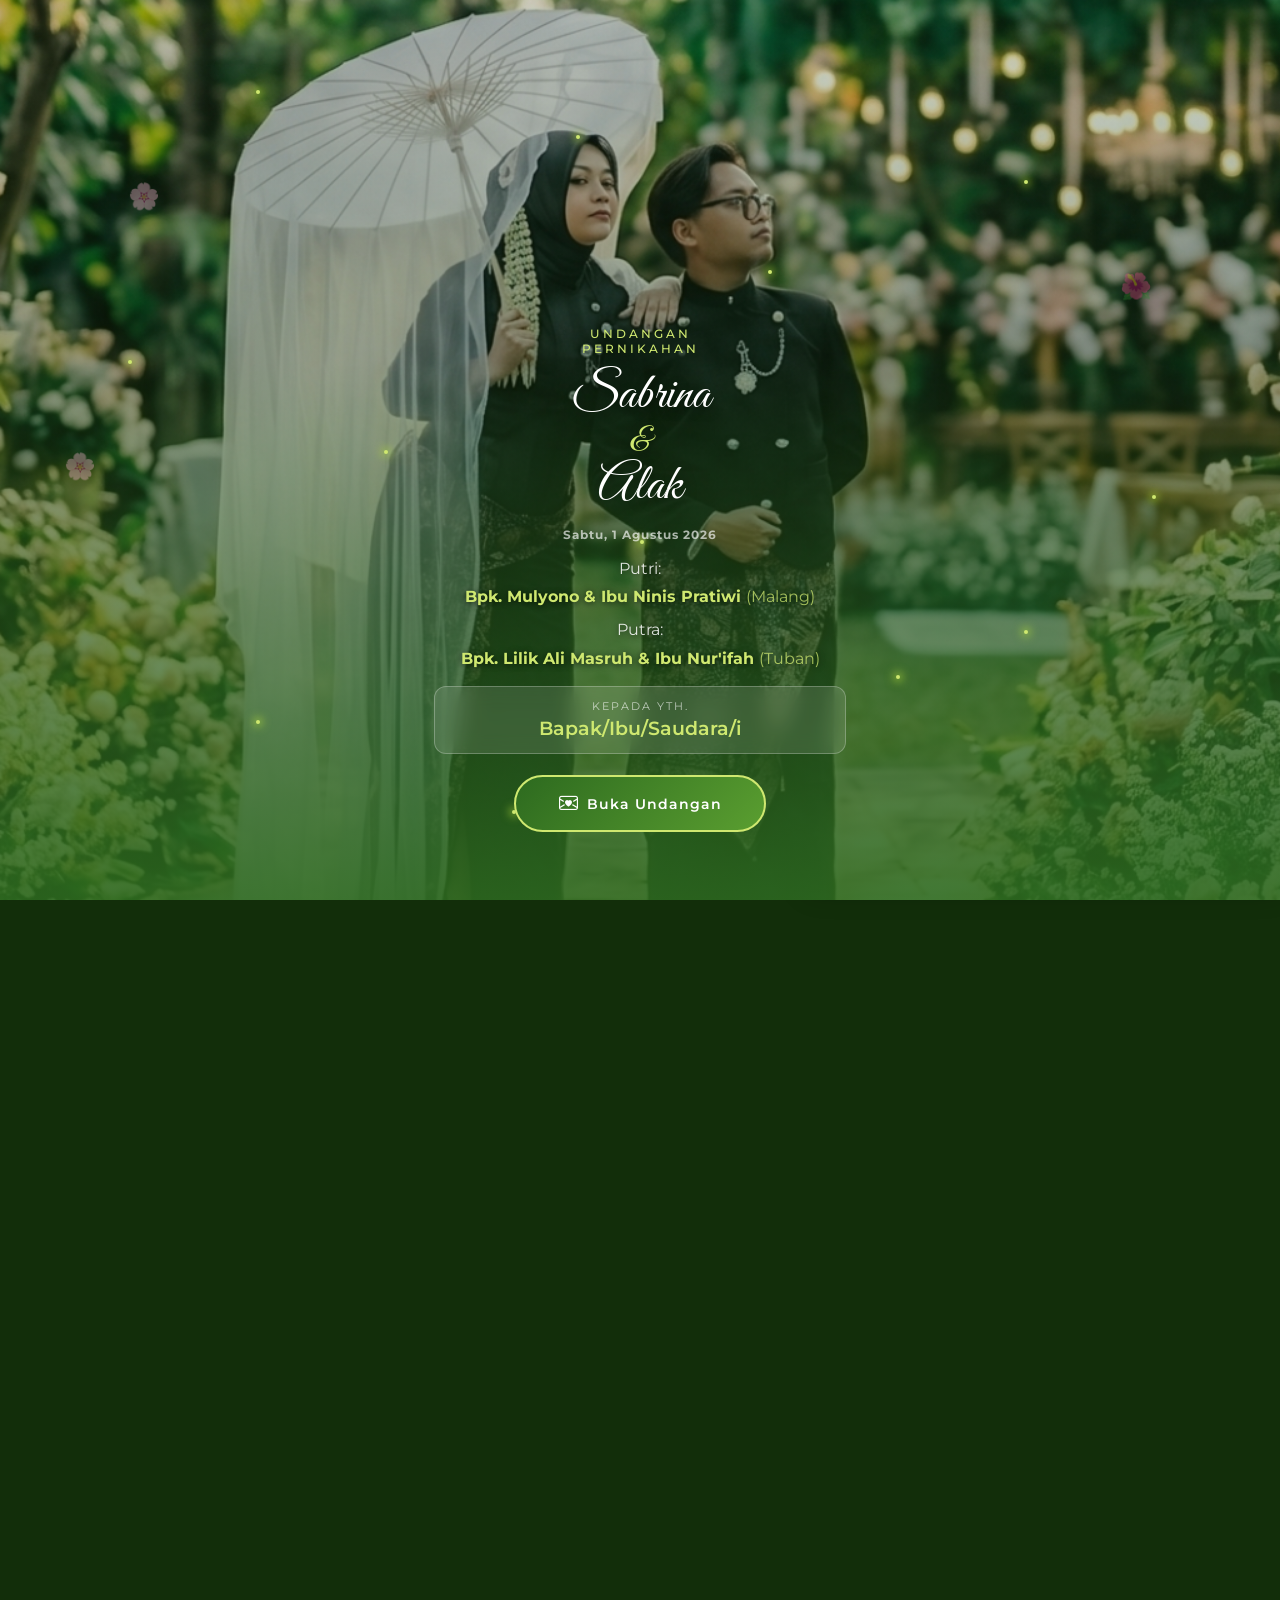
==== commit 3932723c: "Add files via upload" ====
--- a/index.html
+++ b/index.html
@@ -354,7 +354,7 @@
 
                     <div data-aos="fade-up" data-aos-delay="200" style="width:100%; max-width:420px; margin: 0 auto; cursor:pointer;" onclick="openLightbox(0)">
                         <img
-                            src="img/keluarga.jpg"
+                            src="img/keluarga-full.jpeg"
                             alt="Foto Keluarga"
                             style="
                                 width: 100%;
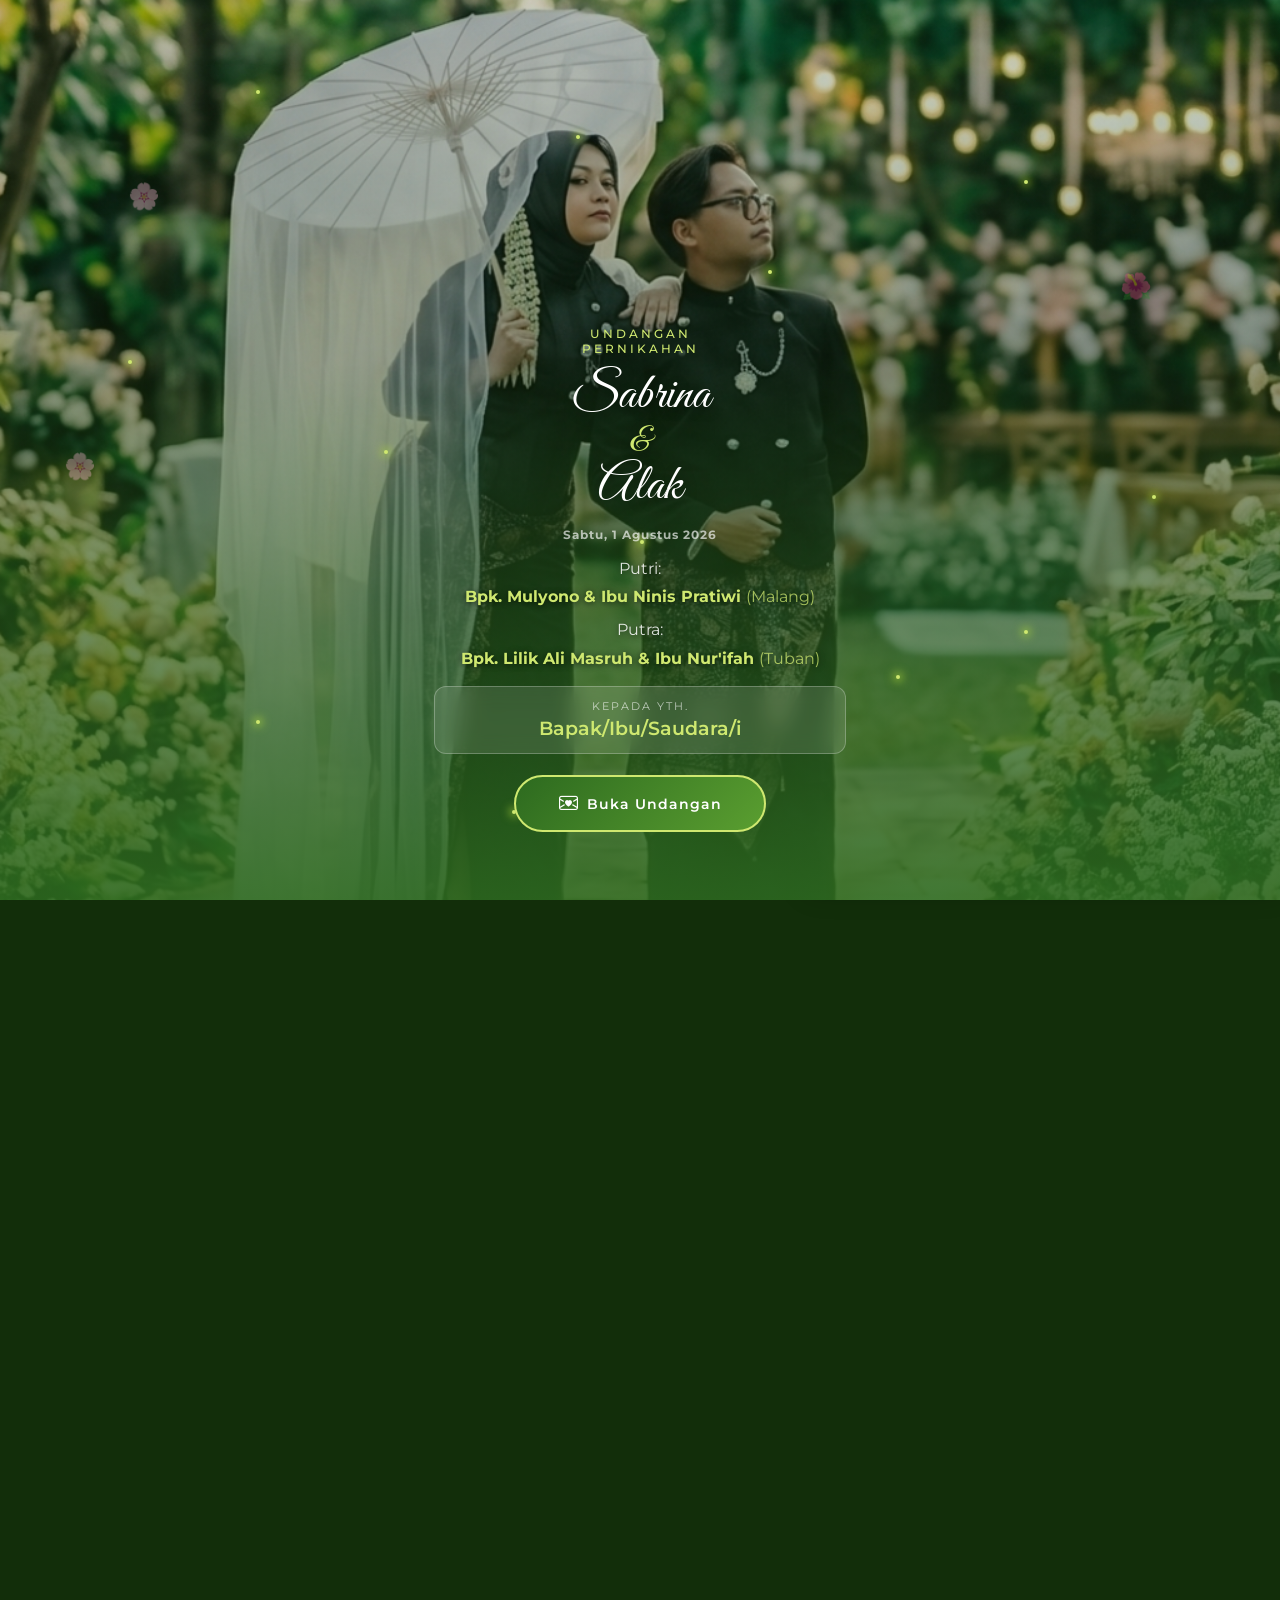
==== commit 2f4e5203: "Add files via upload" ====
--- a/index.html
+++ b/index.html
@@ -276,40 +276,8 @@
                         Kami bermaksud untuk mengundang Bapak/Ibu/Saudara/i dalam rangkaian acara pernikahan Putra-Putri kami
                     </div>
 
-                    <!-- Akad Nikah -->
+                    <!-- Resepsi Pernikahan (utama) -->
                     <div class="event-card" data-aos="fade-right" data-aos-delay="200">
-                        <div class="event-icon-wrap">
-                            <i class="bi bi-moon-stars"></i>
-                        </div>
-                        <div class="event-name">Akad Nikah</div>
-                        <div class="event-datetime">
-                            <i class="bi bi-calendar-check"></i>
-                            Senin, 27 Juli 2026
-                        </div>
-                        <div class="event-time">
-                            <i class="bi bi-clock"></i>
-                            Pukul 08.00 WIB
-                        </div>
-                        <div class="event-location">
-                            <i class="bi bi-geo-alt"></i>
-                            Kediaman Mempelai Wanita
-                        </div>
-                        <div class="event-address">
-                            Perum UNIGA No 9 Joyogrand Kel. Merjosari,<br>
-                            Kec. Lowokwaru Kota Malang
-                        </div>
-                        <div class="event-actions">
-                            <a href="https://www.google.com/calendar/event?action=TEMPLATE&text=Akad+Nikah+Sabrina+%26+Alak&dates=20260727T010000Z/20260727T030000Z&location=Perum+UNIGA+No+9+Joyogrand+Merjosari+Malang" target="_blank" class="btn-event btn-calendar">
-                                <i class="bi bi-calendar-plus"></i> Simpan Tanggal
-                            </a>
-                            <a href="https://maps.google.com/?q=Perum+UNIGA+No+9+Joyogrand+Merjosari+Malang" target="_blank" class="btn-event btn-maps">
-                                <i class="bi bi-map"></i> Buka Maps
-                            </a>
-                        </div>
-                    </div>
-
-                    <!-- Resepsi -->
-                    <div class="event-card" data-aos="fade-right" data-aos-delay="300">
                         <div class="event-icon-wrap">
                             <i class="bi bi-stars"></i>
                         </div>
@@ -338,9 +306,29 @@
                                 <i class="bi bi-map"></i> Buka Maps
                             </a>
                         </div>
-                    </div>
-                </div>
-            </section>
+
+                        <!-- Info Akad Nikah (kecil, di bawah) -->
+                        <div style="
+                            margin-top: 1.2rem;
+                            padding: 0.75rem 1rem;
+                            background: rgba(255,255,255,0.06);
+                            border: 1px solid rgba(255,255,255,0.12);
+                            border-radius: 10px;
+                            font-size: 0.8rem;
+                            color: rgba(255,255,255,0.65);
+                            line-height: 1.7;
+                        ">
+                            <div style="font-weight: 600; color: rgba(255,255,255,0.8); margin-bottom: 0.3rem;">
+                                <i class="bi bi-moon-stars" style="color: var(--gold-light);"></i>
+                                &nbsp;Akad Nikah
+                            </div>
+                            Senin, 27 Juli 2026 &nbsp;|&nbsp; Pukul 08.00 WIB<br>
+                            Kediaman Mempelai Wanita, Malang
+                        </div>
+                    </div>
+                </div>
+            </section>
+
 
 
             <!-- Section: Gallery -->
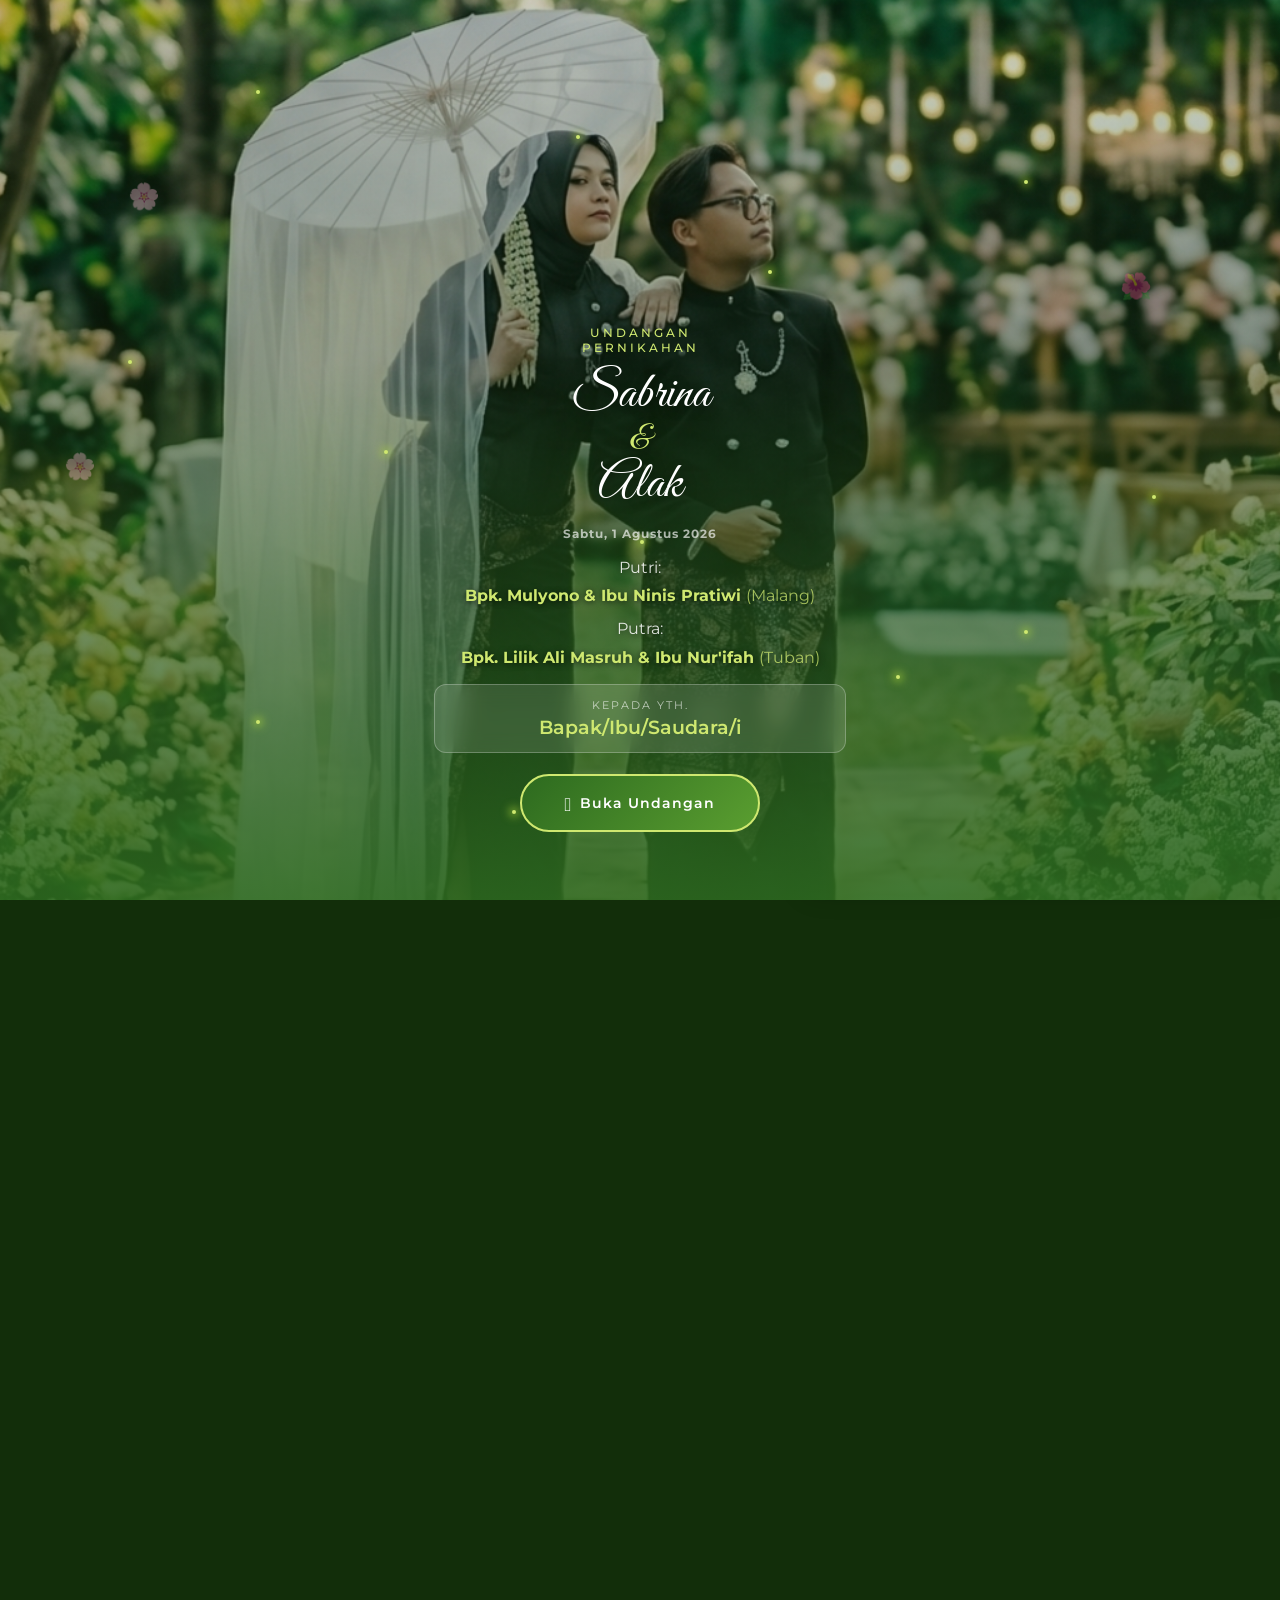
==== commit 98cb12a6: "Add files via upload" ====
--- a/index.html
+++ b/index.html
@@ -19,7 +19,7 @@
     <link href="https://unpkg.com/aos@2.3.1/dist/aos.css" rel="stylesheet">
 
     <!-- Bootstrap Icons -->
-    <link rel="stylesheet" href="https://cdn.jsdelivr.net/npm/bootstrap-icons@1.11.3/font/bootstrap-icons.min.css">
+    <link rel="stylesheet" href="fonts/bootstrap-icons.min.css">
 
     <link rel="stylesheet" href="style.css">
     <link rel="stylesheet" href="animations.css">
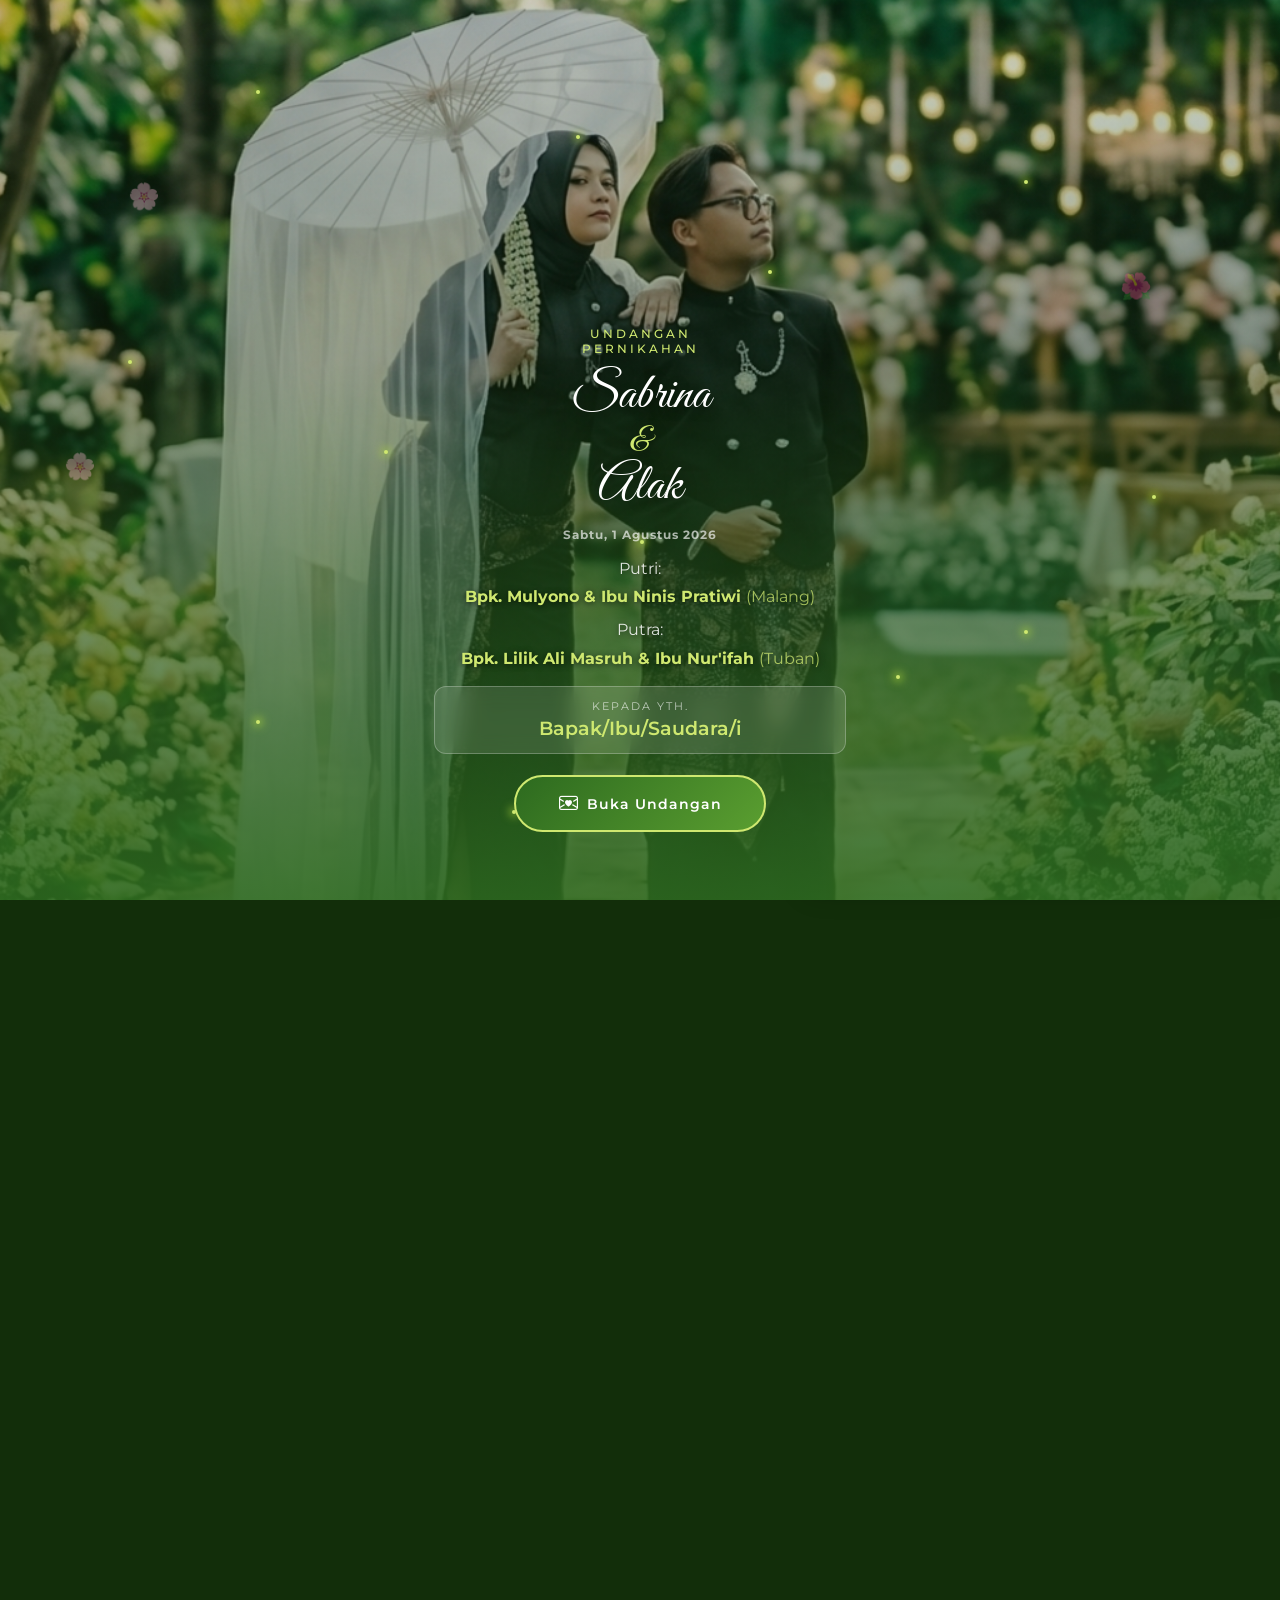
==== commit 5f78cf25: "Add files via upload" ====
--- a/index.html
+++ b/index.html
@@ -19,7 +19,7 @@
     <link href="https://unpkg.com/aos@2.3.1/dist/aos.css" rel="stylesheet">
 
     <!-- Bootstrap Icons -->
-    <link rel="stylesheet" href="fonts/bootstrap-icons.min.css">
+    <link rel="stylesheet" href="https://cdn.jsdelivr.net/npm/bootstrap-icons@1.11.3/font/bootstrap-icons.min.css">
 
     <link rel="stylesheet" href="style.css">
     <link rel="stylesheet" href="animations.css">
